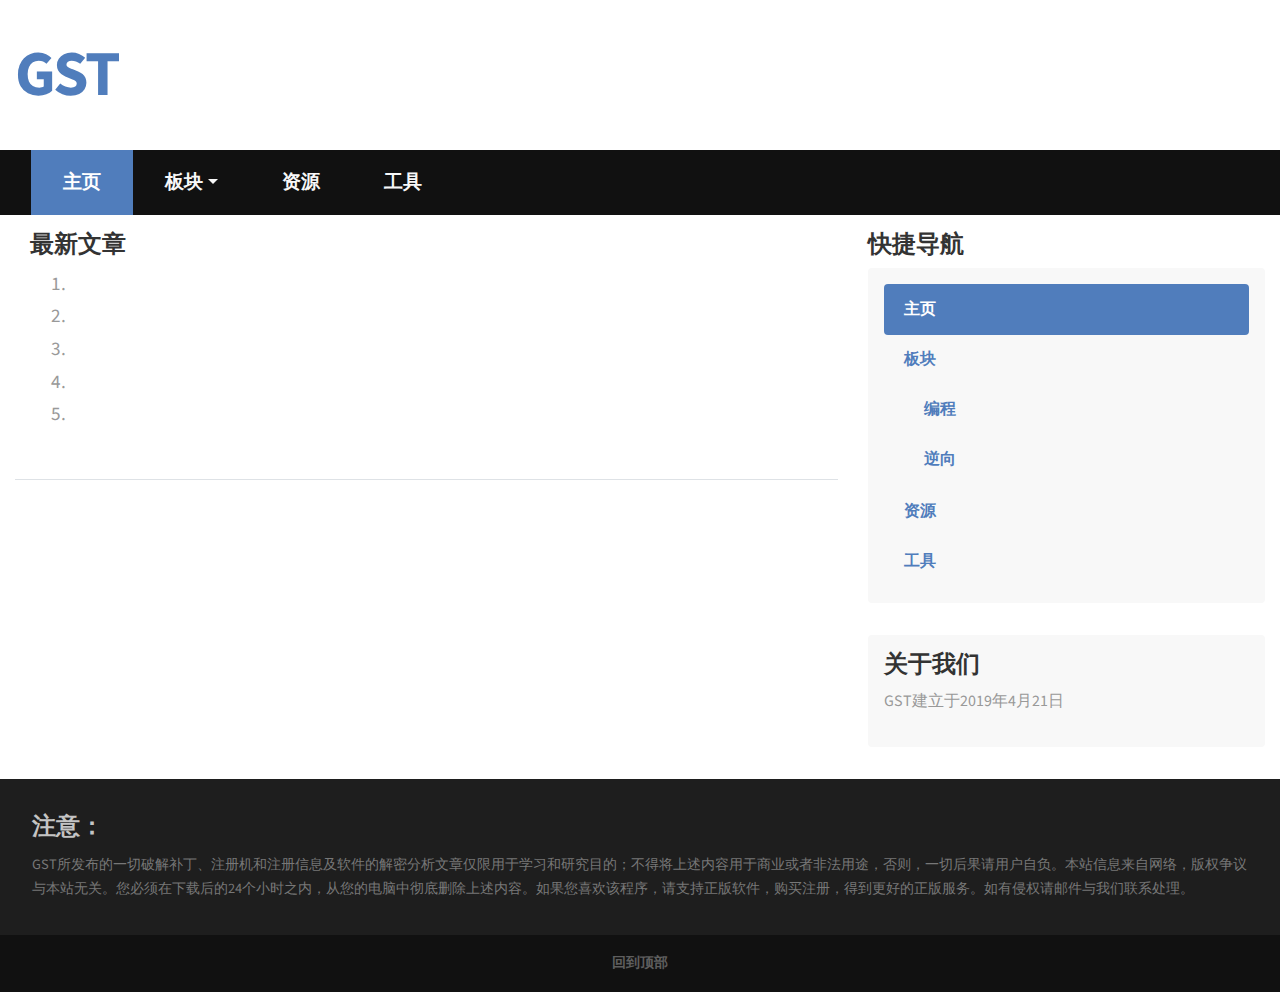
==== down.html @ 12293056 "Update Website 2019-9-10" ====
<!doctype html>
<html lang="en">
	<head>
        <title>GST-资源</title>

        <meta charset="utf-8">
        <meta name="viewport" content="width=device-width, initial-scale=1, shrink-to-fit=no">


        <!-- Main CSS --> 
        <link rel="stylesheet" href="css/style.css">

        <!-- Font Awesome -->
        <link href="https://maxcdn.bootstrapcdn.com/font-awesome/4.7.0/css/font-awesome.min.css" rel="stylesheet">
    </head>
  
    <body>

        <!-- Header -->
        <div class="header-wrap d-none d-md-block">
            <div class="container">
                <div class="row">
                    
                    <!-- Left header box -->
                    <header class="col-6 text-left">
                        <h1>GST</h1>
                    </header>
                    
                    <!-- Right header box -->
                </div>
            </div>
        </div>

        
        <!-- Main navigation -->
        <nav class="navbar navbar-expand-md navbar-dark bg-primary">
            <div class="container">
                
                <!-- Company name shown on mobile -->
                <a class="navbar-brand d-md-none d-lg-none d-xl-none" href="#">GST</a>

                <!-- Mobile menu toggle -->
                <button class="navbar-toggler" type="button" data-toggle="collapse" data-target="#mainNavbar" aria-controls="mainNavbar" aria-expanded="false" aria-label="Toggle navigation">
                    <span class="navbar-toggler-icon"></span>
                </button>

                <!-- Main navigation items -->
                <div class="collapse navbar-collapse" id="mainNavbar">
                    <ul class="navbar-nav mr-auto">
                        <li class="nav-item active">
                                <a class="nav-link" href="index.html">主页 <span class="sr-only">(current)</span></a>
                        </li>

                        <li class="nav-item dropdown">
                                    <a class="nav-link dropdown-toggle" data-toggle="dropdown" href="#" role="button" aria-haspopup="true" aria-expanded="false">板块</a>
                                    <div class="dropdown-menu navbar-dark bg-primary">
                                          <a class="dropdown-item" href="p-programme.html">编程语言</a>
                                          <a class="dropdown-item" href="p-creak.html">逆向分析</a>
                                    </div>
                        </li>


                        <li class="nav-item">
                                <a class="nav-link" href="down.html">资源</a>
                        </li>

                        <li class="nav-item">
                                <a class="nav-link" href="tool.html">工具</a>
                        </li>

                        <!-- <li class="nav-item"> -->
                                <!-- <a class="nav-link" href="#">Contact</a> -->
                        <!-- </li> -->
                    </ul>
                </div>
                
            </div>
        </nav>
        <!-- Main content area -->
        <main class="container">
            <div class="row">
                
                <!-- Main content -->
                <div class="col-sm-8">


                    <article>
							<div class="col-sm">
							<h4>最新文章</h4>
                            <ol>
                                <li><a href="#"> </a></li>
                                <li><a href="#"> </a></li>
                                <li><a href="#"> </a></li>
                                <li><a href="#"> </a></li>
                                <li><a href="#"> </a></li>
                            </ol>
                        </div>
                    </article>



                </div>

                
                <!-- Sidebar -->
                <aside class="col-sm-4">
                    <div class="sidebar-box">
                        <h4>快捷导航</h4>
                        <div class="list-group list-group-root">
                            <a class="list-group-item active" href="index.html">主页</a>
                            <a class="list-group-item" href="plant.html">板块</a>
                            <div class="list-group">
                                <a class="list-group-item" href="p-programme.html">编程</a>
                                <a class="list-group-item" href="p-creak.html">逆向</a>
                            </div>
                            <a class="list-group-item" href="down.html">资源</a>
                            <a class="list-group-item" href="tool.html">工具</a>
                        </div>
                    </div>

                    <div class="sidebar-box sidebar-box-bg">
                        <h4>关于我们</h4>
                        <p>GST建立于<time datetime="2019-4-21">2019年4月21日</time> </p>    
                    </div>

                    

                    <div class="sidebar-box">

                    </div>
                </aside> 
                
                
            </div> 
        </main>


        <!-- Footer -->
        <footer class="footer">
            <div class="footer-lists">
                <div class="container">
                    <div class="row">
						<ul>
						    <li><h4>注意：</h4></li>
                            <li>GST所发布的一切破解补丁、注册机和注册信息及软件的解密分析文章仅限用于学习和研究目的；不得将上述内容用于商业或者非法用途，否则，一切后果请用户自负。本站信息来自网络，版权争议与本站无关。您必须在下载后的24个小时之内，从您的电脑中彻底删除上述内容。如果您喜欢该程序，请支持正版软件，购买注册，得到更好的正版服务。如有侵权请邮件与我们联系处理。</li>
                        </ul>
				</div>
                    </div>
                </div>
            </div>
            
            
            <div class="footer-bottom">
                    <!-- <p class="text-center">Free Bootstrap Template by <a href="#">ZyPop</a> -->
<!-- </p> -->
                    <p class="text-center"><a href="#">回到顶部</a></p>
            </div>
            
        </footer>



        <!-- Bootcamp JavaScript -->
        <!-- jQuery first, then Popper.js, then Bootstrap JS -->
        <script src="https://code.jquery.com/jquery-3.2.1.slim.min.js" integrity="sha384-KJ3o2DKtIkvYIK3UENzmM7KCkRr/rE9/Qpg6aAZGJwFDMVNA/GpGFF93hXpG5KkN" crossorigin="anonymous"></script>
        <script src="https://cdnjs.cloudflare.com/ajax/libs/popper.js/1.12.3/umd/popper.min.js" integrity="sha384-vFJXuSJphROIrBnz7yo7oB41mKfc8JzQZiCq4NCceLEaO4IHwicKwpJf9c9IpFgh" crossorigin="anonymous"></script>
        <script src="https://maxcdn.bootstrapcdn.com/bootstrap/4.0.0-beta.2/js/bootstrap.min.js" integrity="sha384-alpBpkh1PFOepccYVYDB4do5UnbKysX5WZXm3XxPqe5iKTfUKjNkCk9SaVuEZflJ" crossorigin="anonymous"></script>

    </body>
</html>
---- css/style.css ----
@import url(https://fonts.googleapis.com/css?family=Source+Sans+Pro:300,400,700);
/*!
 * Bootstrap v4.0.0-beta.2 (https://getbootstrap.com)
 * Copyright 2011-2017 The Bootstrap Authors
 * Copyright 2011-2017 Twitter, Inc.
 * Licensed under MIT (https://github.com/twbs/bootstrap/blob/master/LICENSE)
 */
:root {
  --blue: #007bff;
  --indigo: #6610f2;
  --purple: #6f42c1;
  --pink: #e83e8c;
  --red: #dc3545;
  --orange: #fd7e14;
  --yellow: #ffc107;
  --green: #28a745;
  --teal: #20c997;
  --cyan: #17a2b8;
  --white: #fff;
  --gray: #868e96;
  --gray-dark: #343a40;
  --primary: #111;
  --secondary: #507dbc;
  --success: #28a745;
  --info: #17a2b8;
  --warning: #ffc107;
  --danger: #dc3545;
  --light: #f8f9fa;
  --dark: #343a40;
  --breakpoint-xs: 0;
  --breakpoint-sm: 576px;
  --breakpoint-md: 768px;
  --breakpoint-lg: 992px;
  --breakpoint-xl: 1200px;
  --font-family-sans-serif: -apple-system, BlinkMacSystemFont, "Segoe UI", Roboto, "Helvetica Neue", Arial, sans-serif, "Apple Color Emoji", "Segoe UI Emoji", "Segoe UI Symbol";
  --font-family-monospace: "SFMono-Regular", Menlo, Monaco, Consolas, "Liberation Mono", "Courier New", monospace; }

@media print {
  *,
  *::before,
  *::after {
    text-shadow: none !important;
    box-shadow: none !important; }

  a,
  a:visited {
    text-decoration: underline; }

  abbr[title]::after {
    content: " (" attr(title) ")"; }

  pre {
    white-space: pre-wrap !important; }

  pre,
  blockquote {
    border: 1px solid #999;
    page-break-inside: avoid; }

  thead {
    display: table-header-group; }

  tr,
  img {
    page-break-inside: avoid; }

  p,
  h2,
  h3 {
    orphans: 3;
    widows: 3; }

  h2,
  h3 {
    page-break-after: avoid; }

  .navbar {
    display: none; }

  .badge {
    border: 1px solid #000; }

  .table {
    border-collapse: collapse !important; }
    .table td,
    .table th {
      background-color: #fff !important; }

  .table-bordered th,
  .table-bordered td {
    border: 1px solid #ddd !important; } }
*,
*::before,
*::after {
  box-sizing: border-box; }

html {
  font-family: sans-serif;
  line-height: 1.15;
  -webkit-text-size-adjust: 100%;
  -ms-text-size-adjust: 100%;
  -ms-overflow-style: scrollbar;
  -webkit-tap-highlight-color: rgba(0, 0, 0, 0); }

@-ms-viewport {
  width: device-width; }
article, aside, dialog, figcaption, figure, footer, header, hgroup, main, nav, section {
  display: block; }

body {
  margin: 0;
  font-family: "Source Sans Pro", Arial, "sans-serif";
  font-size: 1rem;
  font-weight: 400;
  line-height: 1.7;
  color: #999;
  text-align: left;
  background-color: #fff; }

[tabindex="-1"]:focus {
  outline: none !important; }

hr {
  box-sizing: content-box;
  height: 0;
  overflow: visible; }

h1, h2, h3, h4, h5, h6 {
  margin-top: 0;
  margin-bottom: 0.5rem; }
.tlinks{text-indent:-9999px;height:0;line-height:0;font-size:0;overflow:hidden;}
p {
  margin-top: 0;
  margin-bottom: 1rem; }

abbr[title],
abbr[data-original-title] {
  text-decoration: underline;
  text-decoration: underline dotted;
  cursor: help;
  border-bottom: 0; }

address {
  margin-bottom: 1rem;
  font-style: normal;
  line-height: inherit; }

ol,
ul,
dl {
  margin-top: 0;
  margin-bottom: 1rem; }

ol ol,
ul ul,
ol ul,
ul ol {
  margin-bottom: 0; }

dt {
  font-weight: 700; }

dd {
  margin-bottom: .5rem;
  margin-left: 0; }

blockquote {
  margin: 0 0 1rem; }

dfn {
  font-style: italic; }

b,
strong {
  font-weight: bolder; }

small {
  font-size: 80%; }

sub,
sup {
  position: relative;
  font-size: 75%;
  line-height: 0;
  vertical-align: baseline; }

sub {
  bottom: -.25em; }

sup {
  top: -.5em; }

a {
  color: #111;
  text-decoration: none;
  background-color: transparent;
  -webkit-text-decoration-skip: objects; }
  a:hover {
    color: black;
    text-decoration: underline; }

a:not([href]):not([tabindex]) {
  color: inherit;
  text-decoration: none; }
  a:not([href]):not([tabindex]):focus, a:not([href]):not([tabindex]):hover {
    color: inherit;
    text-decoration: none; }
  a:not([href]):not([tabindex]):focus {
    outline: 0; }

pre,
code,
kbd,
samp {
  font-family: monospace, monospace;
  font-size: 1em; }

pre {
  margin-top: 0;
  margin-bottom: 1rem;
  overflow: auto;
  -ms-overflow-style: scrollbar; }

figure {
  margin: 0 0 1rem; }

img {
  vertical-align: middle;
  border-style: none; }

svg:not(:root) {
  overflow: hidden; }

a,
area,
button,
[role="button"],
input:not([type="range"]),
label,
select,
summary,
textarea {
  touch-action: manipulation; }

table {
  border-collapse: collapse; }

caption {
  padding-top: 0.75rem;
  padding-bottom: 0.75rem;
  color: #868e96;
  text-align: left;
  caption-side: bottom; }

th {
  text-align: inherit; }

label {
  display: inline-block;
  margin-bottom: .5rem; }

button {
  border-radius: 0; }

button:focus {
  outline: 1px dotted;
  outline: 5px auto -webkit-focus-ring-color; }

input,
button,
select,
optgroup,
textarea {
  margin: 0;
  font-family: inherit;
  font-size: inherit;
  line-height: inherit; }

button,
input {
  overflow: visible; }

button,
select {
  text-transform: none; }

button,
html [type="button"],
[type="reset"],
[type="submit"] {
  -webkit-appearance: button; }

button::-moz-focus-inner,
[type="button"]::-moz-focus-inner,
[type="reset"]::-moz-focus-inner,
[type="submit"]::-moz-focus-inner {
  padding: 0;
  border-style: none; }

input[type="radio"],
input[type="checkbox"] {
  box-sizing: border-box;
  padding: 0; }

input[type="date"],
input[type="time"],
input[type="datetime-local"],
input[type="month"] {
  -webkit-appearance: listbox; }

textarea {
  overflow: auto;
  resize: vertical; }

fieldset {
  min-width: 0;
  padding: 0;
  margin: 0;
  border: 0; }

legend {
  display: block;
  width: 100%;
  max-width: 100%;
  padding: 0;
  margin-bottom: .5rem;
  font-size: 1.5rem;
  line-height: inherit;
  color: inherit;
  white-space: normal; }

progress {
  vertical-align: baseline; }

[type="number"]::-webkit-inner-spin-button,
[type="number"]::-webkit-outer-spin-button {
  height: auto; }

[type="search"] {
  outline-offset: -2px;
  -webkit-appearance: none; }

[type="search"]::-webkit-search-cancel-button,
[type="search"]::-webkit-search-decoration {
  -webkit-appearance: none; }

::-webkit-file-upload-button {
  font: inherit;
  -webkit-appearance: button; }

output {
  display: inline-block; }

summary {
  display: list-item; }

template {
  display: none; }

[hidden] {
  display: none !important; }

h1, h2, h3, h4, h5, h6,
.h1, .h2, .h3, .h4, .h5, .h6 {
  margin-bottom: 0.5rem;
  font-family: inherit;
  font-weight: 500;
  line-height: 1.2;
  color: inherit; }

h1, .h1 {
  font-size: 2.5rem; }

h2, .h2 {
  font-size: 2rem; }

h3, .h3 {
  font-size: 1.75rem; }

h4, .h4 {
  font-size: 1.5rem; }

h5, .h5 {
  font-size: 1.25rem; }

h6, .h6 {
  font-size: 1rem; }

.lead {
  font-size: 1.25rem;
  font-weight: 300; }

.display-1 {
  font-size: 6rem;
  font-weight: 300;
  line-height: 1.2; }

.display-2 {
  font-size: 5.5rem;
  font-weight: 300;
  line-height: 1.2; }

.display-3 {
  font-size: 4.5rem;
  font-weight: 300;
  line-height: 1.2; }

.display-4 {
  font-size: 3.5rem;
  font-weight: 300;
  line-height: 1.2; }

hr {
  margin-top: 1rem;
  margin-bottom: 1rem;
  border: 0;
  border-top: 1px solid rgba(0, 0, 0, 0.1); }

small,
.small {
  font-size: 80%;
  font-weight: 400; }

mark,
.mark {
  padding: 0.2em;
  background-color: #fcf8e3; }

.list-unstyled {
  padding-left: 0;
  list-style: none; }

.list-inline {
  padding-left: 0;
  list-style: none; }

.list-inline-item {
  display: inline-block; }
  .list-inline-item:not(:last-child) {
    margin-right: 5px; }

.initialism {
  font-size: 90%;
  text-transform: uppercase; }

.blockquote {
  margin-bottom: 1rem;
  font-size: 1.25rem; }

.blockquote-footer {
  display: block;
  font-size: 80%;
  color: #868e96; }
  .blockquote-footer::before {
    content: "\2014 \00A0"; }

.img-fluid {
  max-width: 100%;
  height: auto; }

.img-thumbnail {
  padding: 0.25rem;
  background-color: #fff;
  border: 1px solid #ddd;
  border-radius: 0.25rem;
  transition: all 0.2s ease-in-out;
  max-width: 100%;
  height: auto; }

.figure {
  display: inline-block; }

.figure-img {
  margin-bottom: 0.5rem;
  line-height: 1; }

.figure-caption {
  font-size: 90%;
  color: #868e96; }

code,
kbd,
pre,
samp {
  font-family: "SFMono-Regular", Menlo, Monaco, Consolas, "Liberation Mono", "Courier New", monospace; }

code {
  padding: 0.2rem 0.4rem;
  font-size: 90%;
  color: #bd4147;
  background-color: #f8f9fa;
  border-radius: 0.25rem; }
  a > code {
    padding: 0;
    color: inherit;
    background-color: inherit; }

kbd {
  padding: 0.2rem 0.4rem;
  font-size: 90%;
  color: #fff;
  background-color: #212529;
  border-radius: 0.2rem; }
  kbd kbd {
    padding: 0;
    font-size: 100%;
    font-weight: 700; }

pre {
  display: block;
  margin-top: 0;
  margin-bottom: 1rem;
  font-size: 90%;
  color: #212529; }
  pre code {
    padding: 0;
    font-size: inherit;
    color: inherit;
    background-color: transparent;
    border-radius: 0; }

.pre-scrollable {
  max-height: 340px;
  overflow-y: scroll; }

.container {
  width: 100%;
  padding-right: 15px;
  padding-left: 15px;
  margin-right: auto;
  margin-left: auto; }
  @media (min-width: 576px) {
    .container {
      max-width: 540px; } }
  @media (min-width: 768px) {
    .container {
      max-width: 720px; } }
  @media (min-width: 992px) {
    .container {
      max-width: 960px; } }
  @media (min-width: 1200px) {
    .container {
      max-width: 1280px; } }

.container-fluid {
  width: 100%;
  padding-right: 15px;
  padding-left: 15px;
  margin-right: auto;
  margin-left: auto; }

.row {
  display: flex;
  flex-wrap: wrap;
  margin-right: -15px;
  margin-left: -15px; }

.no-gutters {
  margin-right: 0;
  margin-left: 0; }
  .no-gutters > .col,
  .no-gutters > [class*="col-"] {
    padding-right: 0;
    padding-left: 0; }

.col-1, .col-2, .col-3, .col-4, .col-5, .col-6, .col-7, .col-8, .col-9, .col-10, .col-11, .col-12, .col,
.col-auto, .col-sm-1, .col-sm-2, .col-sm-3, .col-sm-4, .col-sm-5, .col-sm-6, .col-sm-7, .col-sm-8, .col-sm-9, .col-sm-10, .col-sm-11, .col-sm-12, .col-sm,
.col-sm-auto, .col-md-1, .col-md-2, .col-md-3, .col-md-4, .col-md-5, .col-md-6, .col-md-7, .col-md-8, .col-md-9, .col-md-10, .col-md-11, .col-md-12, .col-md,
.col-md-auto, .col-lg-1, .col-lg-2, .col-lg-3, .col-lg-4, .col-lg-5, .col-lg-6, .col-lg-7, .col-lg-8, .col-lg-9, .col-lg-10, .col-lg-11, .col-lg-12, .col-lg,
.col-lg-auto, .col-xl-1, .col-xl-2, .col-xl-3, .col-xl-4, .col-xl-5, .col-xl-6, .col-xl-7, .col-xl-8, .col-xl-9, .col-xl-10, .col-xl-11, .col-xl-12, .col-xl,
.col-xl-auto {
  position: relative;
  width: 100%;
  min-height: 1px;
  padding-right: 15px;
  padding-left: 15px; }

.col {
  flex-basis: 0;
  flex-grow: 1;
  max-width: 100%; }

.col-auto {
  flex: 0 0 auto;
  width: auto;
  max-width: none; }

.col-1 {
  flex: 0 0 8.3333333333%;
  max-width: 8.3333333333%; }

.col-2 {
  flex: 0 0 16.6666666667%;
  max-width: 16.6666666667%; }

.col-3 {
  flex: 0 0 25%;
  max-width: 25%; }

.col-4 {
  flex: 0 0 33.3333333333%;
  max-width: 33.3333333333%; }

.col-5 {
  flex: 0 0 41.6666666667%;
  max-width: 41.6666666667%; }

.col-6 {
  flex: 0 0 50%;
  max-width: 50%; }

.col-7 {
  flex: 0 0 58.3333333333%;
  max-width: 58.3333333333%; }

.col-8 {
  flex: 0 0 66.6666666667%;
  max-width: 66.6666666667%; }

.col-9 {
  flex: 0 0 75%;
  max-width: 75%; }

.col-10 {
  flex: 0 0 83.3333333333%;
  max-width: 83.3333333333%; }

.col-11 {
  flex: 0 0 91.6666666667%;
  max-width: 91.6666666667%; }

.col-12 {
  flex: 0 0 100%;
  max-width: 100%; }

.order-first {
  order: -1; }

.order-1 {
  order: 1; }

.order-2 {
  order: 2; }

.order-3 {
  order: 3; }

.order-4 {
  order: 4; }

.order-5 {
  order: 5; }

.order-6 {
  order: 6; }

.order-7 {
  order: 7; }

.order-8 {
  order: 8; }

.order-9 {
  order: 9; }

.order-10 {
  order: 10; }

.order-11 {
  order: 11; }

.order-12 {
  order: 12; }

.offset-1 {
  margin-left: 8.3333333333%; }

.offset-2 {
  margin-left: 16.6666666667%; }

.offset-3 {
  margin-left: 25%; }

.offset-4 {
  margin-left: 33.3333333333%; }

.offset-5 {
  margin-left: 41.6666666667%; }

.offset-6 {
  margin-left: 50%; }

.offset-7 {
  margin-left: 58.3333333333%; }

.offset-8 {
  margin-left: 66.6666666667%; }

.offset-9 {
  margin-left: 75%; }

.offset-10 {
  margin-left: 83.3333333333%; }

.offset-11 {
  margin-left: 91.6666666667%; }

@media (min-width: 576px) {
  .col-sm {
    flex-basis: 0;
    flex-grow: 1;
    max-width: 100%; }

  .col-sm-auto {
    flex: 0 0 auto;
    width: auto;
    max-width: none; }

  .col-sm-1 {
    flex: 0 0 8.3333333333%;
    max-width: 8.3333333333%; }

  .col-sm-2 {
    flex: 0 0 16.6666666667%;
    max-width: 16.6666666667%; }

  .col-sm-3 {
    flex: 0 0 25%;
    max-width: 25%; }

  .col-sm-4 {
    flex: 0 0 33.3333333333%;
    max-width: 33.3333333333%; }

  .col-sm-5 {
    flex: 0 0 41.6666666667%;
    max-width: 41.6666666667%; }

  .col-sm-6 {
    flex: 0 0 50%;
    max-width: 50%; }

  .col-sm-7 {
    flex: 0 0 58.3333333333%;
    max-width: 58.3333333333%; }

  .col-sm-8 {
    flex: 0 0 66.6666666667%;
    max-width: 66.6666666667%; }

  .col-sm-9 {
    flex: 0 0 75%;
    max-width: 75%; }

  .col-sm-10 {
    flex: 0 0 83.3333333333%;
    max-width: 83.3333333333%; }

  .col-sm-11 {
    flex: 0 0 91.6666666667%;
    max-width: 91.6666666667%; }

  .col-sm-12 {
    flex: 0 0 100%;
    max-width: 100%; }

  .order-sm-first {
    order: -1; }

  .order-sm-1 {
    order: 1; }

  .order-sm-2 {
    order: 2; }

  .order-sm-3 {
    order: 3; }

  .order-sm-4 {
    order: 4; }

  .order-sm-5 {
    order: 5; }

  .order-sm-6 {
    order: 6; }

  .order-sm-7 {
    order: 7; }

  .order-sm-8 {
    order: 8; }

  .order-sm-9 {
    order: 9; }

  .order-sm-10 {
    order: 10; }

  .order-sm-11 {
    order: 11; }

  .order-sm-12 {
    order: 12; }

  .offset-sm-0 {
    margin-left: 0; }

  .offset-sm-1 {
    margin-left: 8.3333333333%; }

  .offset-sm-2 {
    margin-left: 16.6666666667%; }

  .offset-sm-3 {
    margin-left: 25%; }

  .offset-sm-4 {
    margin-left: 33.3333333333%; }

  .offset-sm-5 {
    margin-left: 41.6666666667%; }

  .offset-sm-6 {
    margin-left: 50%; }

  .offset-sm-7 {
    margin-left: 58.3333333333%; }

  .offset-sm-8 {
    margin-left: 66.6666666667%; }

  .offset-sm-9 {
    margin-left: 75%; }

  .offset-sm-10 {
    margin-left: 83.3333333333%; }

  .offset-sm-11 {
    margin-left: 91.6666666667%; } }
@media (min-width: 768px) {
  .col-md {
    flex-basis: 0;
    flex-grow: 1;
    max-width: 100%; }

  .col-md-auto {
    flex: 0 0 auto;
    width: auto;
    max-width: none; }

  .col-md-1 {
    flex: 0 0 8.3333333333%;
    max-width: 8.3333333333%; }

  .col-md-2 {
    flex: 0 0 16.6666666667%;
    max-width: 16.6666666667%; }

  .col-md-3 {
    flex: 0 0 25%;
    max-width: 25%; }

  .col-md-4 {
    flex: 0 0 33.3333333333%;
    max-width: 33.3333333333%; }

  .col-md-5 {
    flex: 0 0 41.6666666667%;
    max-width: 41.6666666667%; }

  .col-md-6 {
    flex: 0 0 50%;
    max-width: 50%; }

  .col-md-7 {
    flex: 0 0 58.3333333333%;
    max-width: 58.3333333333%; }

  .col-md-8 {
    flex: 0 0 66.6666666667%;
    max-width: 66.6666666667%; }

  .col-md-9 {
    flex: 0 0 75%;
    max-width: 75%; }

  .col-md-10 {
    flex: 0 0 83.3333333333%;
    max-width: 83.3333333333%; }

  .col-md-11 {
    flex: 0 0 91.6666666667%;
    max-width: 91.6666666667%; }

  .col-md-12 {
    flex: 0 0 100%;
    max-width: 100%; }

  .order-md-first {
    order: -1; }

  .order-md-1 {
    order: 1; }

  .order-md-2 {
    order: 2; }

  .order-md-3 {
    order: 3; }

  .order-md-4 {
    order: 4; }

  .order-md-5 {
    order: 5; }

  .order-md-6 {
    order: 6; }

  .order-md-7 {
    order: 7; }

  .order-md-8 {
    order: 8; }

  .order-md-9 {
    order: 9; }

  .order-md-10 {
    order: 10; }

  .order-md-11 {
    order: 11; }

  .order-md-12 {
    order: 12; }

  .offset-md-0 {
    margin-left: 0; }

  .offset-md-1 {
    margin-left: 8.3333333333%; }

  .offset-md-2 {
    margin-left: 16.6666666667%; }

  .offset-md-3 {
    margin-left: 25%; }

  .offset-md-4 {
    margin-left: 33.3333333333%; }

  .offset-md-5 {
    margin-left: 41.6666666667%; }

  .offset-md-6 {
    margin-left: 50%; }

  .offset-md-7 {
    margin-left: 58.3333333333%; }

  .offset-md-8 {
    margin-left: 66.6666666667%; }

  .offset-md-9 {
    margin-left: 75%; }

  .offset-md-10 {
    margin-left: 83.3333333333%; }

  .offset-md-11 {
    margin-left: 91.6666666667%; } }
@media (min-width: 992px) {
  .col-lg {
    flex-basis: 0;
    flex-grow: 1;
    max-width: 100%; }

  .col-lg-auto {
    flex: 0 0 auto;
    width: auto;
    max-width: none; }

  .col-lg-1 {
    flex: 0 0 8.3333333333%;
    max-width: 8.3333333333%; }

  .col-lg-2 {
    flex: 0 0 16.6666666667%;
    max-width: 16.6666666667%; }

  .col-lg-3 {
    flex: 0 0 25%;
    max-width: 25%; }

  .col-lg-4 {
    flex: 0 0 33.3333333333%;
    max-width: 33.3333333333%; }

  .col-lg-5 {
    flex: 0 0 41.6666666667%;
    max-width: 41.6666666667%; }

  .col-lg-6 {
    flex: 0 0 50%;
    max-width: 50%; }

  .col-lg-7 {
    flex: 0 0 58.3333333333%;
    max-width: 58.3333333333%; }

  .col-lg-8 {
    flex: 0 0 66.6666666667%;
    max-width: 66.6666666667%; }

  .col-lg-9 {
    flex: 0 0 75%;
    max-width: 75%; }

  .col-lg-10 {
    flex: 0 0 83.3333333333%;
    max-width: 83.3333333333%; }

  .col-lg-11 {
    flex: 0 0 91.6666666667%;
    max-width: 91.6666666667%; }

  .col-lg-12 {
    flex: 0 0 100%;
    max-width: 100%; }

  .order-lg-first {
    order: -1; }

  .order-lg-1 {
    order: 1; }

  .order-lg-2 {
    order: 2; }

  .order-lg-3 {
    order: 3; }

  .order-lg-4 {
    order: 4; }

  .order-lg-5 {
    order: 5; }

  .order-lg-6 {
    order: 6; }

  .order-lg-7 {
    order: 7; }

  .order-lg-8 {
    order: 8; }

  .order-lg-9 {
    order: 9; }

  .order-lg-10 {
    order: 10; }

  .order-lg-11 {
    order: 11; }

  .order-lg-12 {
    order: 12; }

  .offset-lg-0 {
    margin-left: 0; }

  .offset-lg-1 {
    margin-left: 8.3333333333%; }

  .offset-lg-2 {
    margin-left: 16.6666666667%; }

  .offset-lg-3 {
    margin-left: 25%; }

  .offset-lg-4 {
    margin-left: 33.3333333333%; }

  .offset-lg-5 {
    margin-left: 41.6666666667%; }

  .offset-lg-6 {
    margin-left: 50%; }

  .offset-lg-7 {
    margin-left: 58.3333333333%; }

  .offset-lg-8 {
    margin-left: 66.6666666667%; }

  .offset-lg-9 {
    margin-left: 75%; }

  .offset-lg-10 {
    margin-left: 83.3333333333%; }

  .offset-lg-11 {
    margin-left: 91.6666666667%; } }
@media (min-width: 1200px) {
  .col-xl {
    flex-basis: 0;
    flex-grow: 1;
    max-width: 100%; }

  .col-xl-auto {
    flex: 0 0 auto;
    width: auto;
    max-width: none; }

  .col-xl-1 {
    flex: 0 0 8.3333333333%;
    max-width: 8.3333333333%; }

  .col-xl-2 {
    flex: 0 0 16.6666666667%;
    max-width: 16.6666666667%; }

  .col-xl-3 {
    flex: 0 0 25%;
    max-width: 25%; }

  .col-xl-4 {
    flex: 0 0 33.3333333333%;
    max-width: 33.3333333333%; }

  .col-xl-5 {
    flex: 0 0 41.6666666667%;
    max-width: 41.6666666667%; }

  .col-xl-6 {
    flex: 0 0 50%;
    max-width: 50%; }

  .col-xl-7 {
    flex: 0 0 58.3333333333%;
    max-width: 58.3333333333%; }

  .col-xl-8 {
    flex: 0 0 66.6666666667%;
    max-width: 66.6666666667%; }

  .col-xl-9 {
    flex: 0 0 75%;
    max-width: 75%; }

  .col-xl-10 {
    flex: 0 0 83.3333333333%;
    max-width: 83.3333333333%; }

  .col-xl-11 {
    flex: 0 0 91.6666666667%;
    max-width: 91.6666666667%; }

  .col-xl-12 {
    flex: 0 0 100%;
    max-width: 100%; }

  .order-xl-first {
    order: -1; }

  .order-xl-1 {
    order: 1; }

  .order-xl-2 {
    order: 2; }

  .order-xl-3 {
    order: 3; }

  .order-xl-4 {
    order: 4; }

  .order-xl-5 {
    order: 5; }

  .order-xl-6 {
    order: 6; }

  .order-xl-7 {
    order: 7; }

  .order-xl-8 {
    order: 8; }

  .order-xl-9 {
    order: 9; }

  .order-xl-10 {
    order: 10; }

  .order-xl-11 {
    order: 11; }

  .order-xl-12 {
    order: 12; }

  .offset-xl-0 {
    margin-left: 0; }

  .offset-xl-1 {
    margin-left: 8.3333333333%; }

  .offset-xl-2 {
    margin-left: 16.6666666667%; }

  .offset-xl-3 {
    margin-left: 25%; }

  .offset-xl-4 {
    margin-left: 33.3333333333%; }

  .offset-xl-5 {
    margin-left: 41.6666666667%; }

  .offset-xl-6 {
    margin-left: 50%; }

  .offset-xl-7 {
    margin-left: 58.3333333333%; }

  .offset-xl-8 {
    margin-left: 66.6666666667%; }

  .offset-xl-9 {
    margin-left: 75%; }

  .offset-xl-10 {
    margin-left: 83.3333333333%; }

  .offset-xl-11 {
    margin-left: 91.6666666667%; } }
.table {
  width: 100%;
  max-width: 100%;
  margin-bottom: 1rem;
  background-color: transparent; }
  .table th,
  .table td {
    padding: 0.75rem;
    vertical-align: top;
    border-top: 1px solid #e9ecef; }
  .table thead th {
    vertical-align: bottom;
    border-bottom: 2px solid #e9ecef; }
  .table tbody + tbody {
    border-top: 2px solid #e9ecef; }
  .table .table {
    background-color: #fff; }

.table-sm th,
.table-sm td {
  padding: 0.3rem; }

.table-bordered {
  border: 1px solid #e9ecef; }
  .table-bordered th,
  .table-bordered td {
    border: 1px solid #e9ecef; }
  .table-bordered thead th,
  .table-bordered thead td {
    border-bottom-width: 2px; }

.table-striped tbody tr:nth-of-type(odd) {
  background-color: rgba(0, 0, 0, 0.05); }

.table-hover tbody tr:hover {
  background-color: rgba(0, 0, 0, 0.075); }

.table-primary,
.table-primary > th,
.table-primary > td {
  background-color: #bcbcbc; }

.table-hover .table-primary:hover {
  background-color: #afafaf; }
  .table-hover .table-primary:hover > td,
  .table-hover .table-primary:hover > th {
    background-color: #afafaf; }

.table-secondary,
.table-secondary > th,
.table-secondary > td {
  background-color: #cedbec; }

.table-hover .table-secondary:hover {
  background-color: #bccee5; }
  .table-hover .table-secondary:hover > td,
  .table-hover .table-secondary:hover > th {
    background-color: #bccee5; }

.table-success,
.table-success > th,
.table-success > td {
  background-color: #c3e6cb; }

.table-hover .table-success:hover {
  background-color: #b1dfbb; }
  .table-hover .table-success:hover > td,
  .table-hover .table-success:hover > th {
    background-color: #b1dfbb; }

.table-info,
.table-info > th,
.table-info > td {
  background-color: #bee5eb; }

.table-hover .table-info:hover {
  background-color: #abdde5; }
  .table-hover .table-info:hover > td,
  .table-hover .table-info:hover > th {
    background-color: #abdde5; }

.table-warning,
.table-warning > th,
.table-warning > td {
  background-color: #ffeeba; }

.table-hover .table-warning:hover {
  background-color: #ffe8a1; }
  .table-hover .table-warning:hover > td,
  .table-hover .table-warning:hover > th {
    background-color: #ffe8a1; }

.table-danger,
.table-danger > th,
.table-danger > td {
  background-color: #f5c6cb; }

.table-hover .table-danger:hover {
  background-color: #f1b0b7; }
  .table-hover .table-danger:hover > td,
  .table-hover .table-danger:hover > th {
    background-color: #f1b0b7; }

.table-light,
.table-light > th,
.table-light > td {
  background-color: #fdfdfe; }

.table-hover .table-light:hover {
  background-color: #ececf6; }
  .table-hover .table-light:hover > td,
  .table-hover .table-light:hover > th {
    background-color: #ececf6; }

.table-dark,
.table-dark > th,
.table-dark > td {
  background-color: #c6c8ca; }

.table-hover .table-dark:hover {
  background-color: #b9bbbe; }
  .table-hover .table-dark:hover > td,
  .table-hover .table-dark:hover > th {
    background-color: #b9bbbe; }

.table-active,
.table-active > th,
.table-active > td {
  background-color: rgba(0, 0, 0, 0.075); }

.table-hover .table-active:hover {
  background-color: rgba(0, 0, 0, 0.075); }
  .table-hover .table-active:hover > td,
  .table-hover .table-active:hover > th {
    background-color: rgba(0, 0, 0, 0.075); }

.table .thead-dark th {
  color: #fff;
  background-color: #212529;
  border-color: #32383e; }
.table .thead-light th {
  color: #495057;
  background-color: #e9ecef;
  border-color: #e9ecef; }

.table-dark {
  color: #fff;
  background-color: #212529; }
  .table-dark th,
  .table-dark td,
  .table-dark thead th {
    border-color: #32383e; }
  .table-dark.table-bordered {
    border: 0; }
  .table-dark.table-striped tbody tr:nth-of-type(odd) {
    background-color: rgba(255, 255, 255, 0.05); }
  .table-dark.table-hover tbody tr:hover {
    background-color: rgba(255, 255, 255, 0.075); }

@media (max-width: 575px) {
  .table-responsive-sm {
    display: block;
    width: 100%;
    overflow-x: auto;
    -webkit-overflow-scrolling: touch;
    -ms-overflow-style: -ms-autohiding-scrollbar; }
    .table-responsive-sm.table-bordered {
      border: 0; } }
@media (max-width: 767px) {
  .table-responsive-md {
    display: block;
    width: 100%;
    overflow-x: auto;
    -webkit-overflow-scrolling: touch;
    -ms-overflow-style: -ms-autohiding-scrollbar; }
    .table-responsive-md.table-bordered {
      border: 0; } }
@media (max-width: 991px) {
  .table-responsive-lg {
    display: block;
    width: 100%;
    overflow-x: auto;
    -webkit-overflow-scrolling: touch;
    -ms-overflow-style: -ms-autohiding-scrollbar; }
    .table-responsive-lg.table-bordered {
      border: 0; } }
@media (max-width: 1199px) {
  .table-responsive-xl {
    display: block;
    width: 100%;
    overflow-x: auto;
    -webkit-overflow-scrolling: touch;
    -ms-overflow-style: -ms-autohiding-scrollbar; }
    .table-responsive-xl.table-bordered {
      border: 0; } }
.table-responsive {
  display: block;
  width: 100%;
  overflow-x: auto;
  -webkit-overflow-scrolling: touch;
  -ms-overflow-style: -ms-autohiding-scrollbar; }
  .table-responsive.table-bordered {
    border: 0; }

.form-control {
  display: block;
  width: 100%;
  padding: 0.375rem 0.75rem;
  font-size: 1rem;
  line-height: 1.7;
  color: #495057;
  background-color: #fff;
  background-image: none;
  background-clip: padding-box;
  border: 1px solid #ced4da;
  border-radius: 0.25rem;
  transition: border-color ease-in-out 0.15s, box-shadow ease-in-out 0.15s; }
  .form-control::-ms-expand {
    background-color: transparent;
    border: 0; }
  .form-control:focus {
    color: #495057;
    background-color: #fff;
    border-color: #515151;
    outline: none;
    box-shadow: 0 0 0 0.2rem rgba(17, 17, 17, 0.25); }
  .form-control::placeholder {
    color: #868e96;
    opacity: 1; }
  .form-control:disabled, .form-control[readonly] {
    background-color: #e9ecef;
    opacity: 1; }

select.form-control:not([size]):not([multiple]) {
  height: calc(2.45rem + 2px); }
select.form-control:focus::-ms-value {
  color: #495057;
  background-color: #fff; }

.form-control-file,
.form-control-range {
  display: block; }

.col-form-label {
  padding-top: calc(0.375rem + 1px);
  padding-bottom: calc(0.375rem + 1px);
  margin-bottom: 0;
  line-height: 1.7; }

.col-form-label-lg {
  padding-top: calc(0.5rem + 1px);
  padding-bottom: calc(0.5rem + 1px);
  font-size: 1.25rem;
  line-height: 1.5; }

.col-form-label-sm {
  padding-top: calc(0.25rem + 1px);
  padding-bottom: calc(0.25rem + 1px);
  font-size: 0.875rem;
  line-height: 1.5; }

.col-form-legend {
  padding-top: 0.375rem;
  padding-bottom: 0.375rem;
  margin-bottom: 0;
  font-size: 1rem; }

.form-control-plaintext {
  padding-top: 0.375rem;
  padding-bottom: 0.375rem;
  margin-bottom: 0;
  line-height: 1.7;
  background-color: transparent;
  border: solid transparent;
  border-width: 1px 0; }
  .form-control-plaintext.form-control-sm, .input-group-sm > .form-control-plaintext.form-control,
  .input-group-sm > .form-control-plaintext.input-group-addon,
  .input-group-sm > .input-group-btn > .form-control-plaintext.btn, .form-control-plaintext.form-control-lg, .input-group-lg > .form-control-plaintext.form-control,
  .input-group-lg > .form-control-plaintext.input-group-addon,
  .input-group-lg > .input-group-btn > .form-control-plaintext.btn {
    padding-right: 0;
    padding-left: 0; }

.form-control-sm, .input-group-sm > .form-control,
.input-group-sm > .input-group-addon,
.input-group-sm > .input-group-btn > .btn {
  padding: 0.25rem 0.5rem;
  font-size: 0.875rem;
  line-height: 1.5;
  border-radius: 0.2rem; }

select.form-control-sm:not([size]):not([multiple]), .input-group-sm > select.form-control:not([size]):not([multiple]),
.input-group-sm > select.input-group-addon:not([size]):not([multiple]),
.input-group-sm > .input-group-btn > select.btn:not([size]):not([multiple]) {
  height: calc(1.8125rem + 2px); }

.form-control-lg, .input-group-lg > .form-control,
.input-group-lg > .input-group-addon,
.input-group-lg > .input-group-btn > .btn {
  padding: 0.5rem 1rem;
  font-size: 1.25rem;
  line-height: 1.5;
  border-radius: 0.3rem; }

select.form-control-lg:not([size]):not([multiple]), .input-group-lg > select.form-control:not([size]):not([multiple]),
.input-group-lg > select.input-group-addon:not([size]):not([multiple]),
.input-group-lg > .input-group-btn > select.btn:not([size]):not([multiple]) {
  height: calc(2.875rem + 2px); }

.form-group {
  margin-bottom: 1rem; }

.form-text {
  display: block;
  margin-top: 0.25rem; }

.form-row {
  display: flex;
  flex-wrap: wrap;
  margin-right: -5px;
  margin-left: -5px; }
  .form-row > .col,
  .form-row > [class*="col-"] {
    padding-right: 5px;
    padding-left: 5px; }

.form-check {
  position: relative;
  display: block;
  margin-bottom: 0.5rem; }
  .form-check.disabled .form-check-label {
    color: #868e96; }

.form-check-label {
  padding-left: 1.25rem;
  margin-bottom: 0; }

.form-check-input {
  position: absolute;
  margin-top: 0.25rem;
  margin-left: -1.25rem; }

.form-check-inline {
  display: inline-block;
  margin-right: 0.75rem; }
  .form-check-inline .form-check-label {
    vertical-align: middle; }

.valid-feedback {
  display: none;
  margin-top: .25rem;
  font-size: .875rem;
  color: #28a745; }

.valid-tooltip {
  position: absolute;
  top: 100%;
  z-index: 5;
  display: none;
  width: 250px;
  padding: .5rem;
  margin-top: .1rem;
  font-size: .875rem;
  line-height: 1;
  color: #fff;
  background-color: rgba(40, 167, 69, 0.8);
  border-radius: .2rem; }

.was-validated .form-control:valid, .form-control.is-valid,
.was-validated .custom-select:valid,
.custom-select.is-valid {
  border-color: #28a745; }
  .was-validated .form-control:valid:focus, .form-control.is-valid:focus,
  .was-validated .custom-select:valid:focus,
  .custom-select.is-valid:focus {
    box-shadow: 0 0 0 0.2rem rgba(40, 167, 69, 0.25); }
  .was-validated .form-control:valid ~ .valid-feedback,
  .was-validated .form-control:valid ~ .valid-tooltip, .form-control.is-valid ~ .valid-feedback,
  .form-control.is-valid ~ .valid-tooltip,
  .was-validated .custom-select:valid ~ .valid-feedback,
  .was-validated .custom-select:valid ~ .valid-tooltip,
  .custom-select.is-valid ~ .valid-feedback,
  .custom-select.is-valid ~ .valid-tooltip {
    display: block; }

.was-validated .form-check-input:valid + .form-check-label, .form-check-input.is-valid + .form-check-label {
  color: #28a745; }

.was-validated .custom-control-input:valid ~ .custom-control-indicator, .custom-control-input.is-valid ~ .custom-control-indicator {
  background-color: rgba(40, 167, 69, 0.25); }
.was-validated .custom-control-input:valid ~ .custom-control-description, .custom-control-input.is-valid ~ .custom-control-description {
  color: #28a745; }

.was-validated .custom-file-input:valid ~ .custom-file-control, .custom-file-input.is-valid ~ .custom-file-control {
  border-color: #28a745; }
  .was-validated .custom-file-input:valid ~ .custom-file-control::before, .custom-file-input.is-valid ~ .custom-file-control::before {
    border-color: inherit; }
.was-validated .custom-file-input:valid:focus, .custom-file-input.is-valid:focus {
  box-shadow: 0 0 0 0.2rem rgba(40, 167, 69, 0.25); }

.invalid-feedback {
  display: none;
  margin-top: .25rem;
  font-size: .875rem;
  color: #dc3545; }

.invalid-tooltip {
  position: absolute;
  top: 100%;
  z-index: 5;
  display: none;
  width: 250px;
  padding: .5rem;
  margin-top: .1rem;
  font-size: .875rem;
  line-height: 1;
  color: #fff;
  background-color: rgba(220, 53, 69, 0.8);
  border-radius: .2rem; }

.was-validated .form-control:invalid, .form-control.is-invalid,
.was-validated .custom-select:invalid,
.custom-select.is-invalid {
  border-color: #dc3545; }
  .was-validated .form-control:invalid:focus, .form-control.is-invalid:focus,
  .was-validated .custom-select:invalid:focus,
  .custom-select.is-invalid:focus {
    box-shadow: 0 0 0 0.2rem rgba(220, 53, 69, 0.25); }
  .was-validated .form-control:invalid ~ .invalid-feedback,
  .was-validated .form-control:invalid ~ .invalid-tooltip, .form-control.is-invalid ~ .invalid-feedback,
  .form-control.is-invalid ~ .invalid-tooltip,
  .was-validated .custom-select:invalid ~ .invalid-feedback,
  .was-validated .custom-select:invalid ~ .invalid-tooltip,
  .custom-select.is-invalid ~ .invalid-feedback,
  .custom-select.is-invalid ~ .invalid-tooltip {
    display: block; }

.was-validated .form-check-input:invalid + .form-check-label, .form-check-input.is-invalid + .form-check-label {
  color: #dc3545; }

.was-validated .custom-control-input:invalid ~ .custom-control-indicator, .custom-control-input.is-invalid ~ .custom-control-indicator {
  background-color: rgba(220, 53, 69, 0.25); }
.was-validated .custom-control-input:invalid ~ .custom-control-description, .custom-control-input.is-invalid ~ .custom-control-description {
  color: #dc3545; }

.was-validated .custom-file-input:invalid ~ .custom-file-control, .custom-file-input.is-invalid ~ .custom-file-control {
  border-color: #dc3545; }
  .was-validated .custom-file-input:invalid ~ .custom-file-control::before, .custom-file-input.is-invalid ~ .custom-file-control::before {
    border-color: inherit; }
.was-validated .custom-file-input:invalid:focus, .custom-file-input.is-invalid:focus {
  box-shadow: 0 0 0 0.2rem rgba(220, 53, 69, 0.25); }

.form-inline {
  display: flex;
  flex-flow: row wrap;
  align-items: center; }
  .form-inline .form-check {
    width: 100%; }
  @media (min-width: 576px) {
    .form-inline label {
      display: flex;
      align-items: center;
      justify-content: center;
      margin-bottom: 0; }
    .form-inline .form-group {
      display: flex;
      flex: 0 0 auto;
      flex-flow: row wrap;
      align-items: center;
      margin-bottom: 0; }
    .form-inline .form-control {
      display: inline-block;
      width: auto;
      vertical-align: middle; }
    .form-inline .form-control-plaintext {
      display: inline-block; }
    .form-inline .input-group {
      width: auto; }
    .form-inline .form-check {
      display: flex;
      align-items: center;
      justify-content: center;
      width: auto;
      margin-top: 0;
      margin-bottom: 0; }
    .form-inline .form-check-label {
      padding-left: 0; }
    .form-inline .form-check-input {
      position: relative;
      margin-top: 0;
      margin-right: 0.25rem;
      margin-left: 0; }
    .form-inline .custom-control {
      display: flex;
      align-items: center;
      justify-content: center;
      padding-left: 0; }
    .form-inline .custom-control-indicator {
      position: static;
      display: inline-block;
      margin-right: 0.25rem;
      vertical-align: text-bottom; }
    .form-inline .has-feedback .form-control-feedback {
      top: 0; } }

.btn {
  display: inline-block;
  font-weight: 400;
  text-align: center;
  white-space: nowrap;
  vertical-align: middle;
  user-select: none;
  border: 1px solid transparent;
  padding: 0.375rem 0.75rem;
  font-size: 1rem;
  line-height: 1.7;
  border-radius: 0.25rem;
  transition: background-color 0.15s ease-in-out, border-color 0.15s ease-in-out, box-shadow 0.15s ease-in-out; }
  .btn:focus, .btn:hover {
    text-decoration: none; }
  .btn:focus, .btn.focus {
    outline: 0;
    box-shadow: 0 0 0 0.2rem rgba(17, 17, 17, 0.25); }
  .btn.disabled, .btn:disabled {
    opacity: .65; }
  .btn:not([disabled]):not(.disabled):active, .btn:not([disabled]):not(.disabled).active {
    background-image: none; }

a.btn.disabled,
fieldset[disabled] a.btn {
  pointer-events: none; }

.btn-primary {
  color: #fff;
  background-color: #111;
  border-color: #111; }
  .btn-primary:hover {
    color: #fff;
    background-color: black;
    border-color: black; }
  .btn-primary:focus, .btn-primary.focus {
    box-shadow: 0 0 0 0.2rem rgba(17, 17, 17, 0.5); }
  .btn-primary.disabled, .btn-primary:disabled {
    background-color: #111;
    border-color: #111; }
  .btn-primary:not([disabled]):not(.disabled):active, .btn-primary:not([disabled]):not(.disabled).active, .show > .btn-primary.dropdown-toggle {
    color: #fff;
    background-color: black;
    border-color: black;
    box-shadow: 0 0 0 0.2rem rgba(17, 17, 17, 0.5); }

.btn-secondary {
  color: #fff;
  background-color: #507dbc;
  border-color: #507dbc; }
  .btn-secondary:hover {
    color: #fff;
    background-color: #406aa6;
    border-color: #3c649d; }
  .btn-secondary:focus, .btn-secondary.focus {
    box-shadow: 0 0 0 0.2rem rgba(80, 125, 188, 0.5); }
  .btn-secondary.disabled, .btn-secondary:disabled {
    background-color: #507dbc;
    border-color: #507dbc; }
  .btn-secondary:not([disabled]):not(.disabled):active, .btn-secondary:not([disabled]):not(.disabled).active, .show > .btn-secondary.dropdown-toggle {
    color: #fff;
    background-color: #3c649d;
    border-color: #395f94;
    box-shadow: 0 0 0 0.2rem rgba(80, 125, 188, 0.5); }

.btn-success {
  color: #fff;
  background-color: #28a745;
  border-color: #28a745; }
  .btn-success:hover {
    color: #fff;
    background-color: #218838;
    border-color: #1e7e34; }
  .btn-success:focus, .btn-success.focus {
    box-shadow: 0 0 0 0.2rem rgba(40, 167, 69, 0.5); }
  .btn-success.disabled, .btn-success:disabled {
    background-color: #28a745;
    border-color: #28a745; }
  .btn-success:not([disabled]):not(.disabled):active, .btn-success:not([disabled]):not(.disabled).active, .show > .btn-success.dropdown-toggle {
    color: #fff;
    background-color: #1e7e34;
    border-color: #1c7430;
    box-shadow: 0 0 0 0.2rem rgba(40, 167, 69, 0.5); }

.btn-info {
  color: #fff;
  background-color: #17a2b8;
  border-color: #17a2b8; }
  .btn-info:hover {
    color: #fff;
    background-color: #138496;
    border-color: #117a8b; }
  .btn-info:focus, .btn-info.focus {
    box-shadow: 0 0 0 0.2rem rgba(23, 162, 184, 0.5); }
  .btn-info.disabled, .btn-info:disabled {
    background-color: #17a2b8;
    border-color: #17a2b8; }
  .btn-info:not([disabled]):not(.disabled):active, .btn-info:not([disabled]):not(.disabled).active, .show > .btn-info.dropdown-toggle {
    color: #fff;
    background-color: #117a8b;
    border-color: #10707f;
    box-shadow: 0 0 0 0.2rem rgba(23, 162, 184, 0.5); }

.btn-warning {
  color: #111;
  background-color: #ffc107;
  border-color: #ffc107; }
  .btn-warning:hover {
    color: #111;
    background-color: #e0a800;
    border-color: #d39e00; }
  .btn-warning:focus, .btn-warning.focus {
    box-shadow: 0 0 0 0.2rem rgba(255, 193, 7, 0.5); }
  .btn-warning.disabled, .btn-warning:disabled {
    background-color: #ffc107;
    border-color: #ffc107; }
  .btn-warning:not([disabled]):not(.disabled):active, .btn-warning:not([disabled]):not(.disabled).active, .show > .btn-warning.dropdown-toggle {
    color: #111;
    background-color: #d39e00;
    border-color: #c69500;
    box-shadow: 0 0 0 0.2rem rgba(255, 193, 7, 0.5); }

.btn-danger {
  color: #fff;
  background-color: #dc3545;
  border-color: #dc3545; }
  .btn-danger:hover {
    color: #fff;
    background-color: #c82333;
    border-color: #bd2130; }
  .btn-danger:focus, .btn-danger.focus {
    box-shadow: 0 0 0 0.2rem rgba(220, 53, 69, 0.5); }
  .btn-danger.disabled, .btn-danger:disabled {
    background-color: #dc3545;
    border-color: #dc3545; }
  .btn-danger:not([disabled]):not(.disabled):active, .btn-danger:not([disabled]):not(.disabled).active, .show > .btn-danger.dropdown-toggle {
    color: #fff;
    background-color: #bd2130;
    border-color: #b21f2d;
    box-shadow: 0 0 0 0.2rem rgba(220, 53, 69, 0.5); }

.btn-light {
  color: #111;
  background-color: #f8f9fa;
  border-color: #f8f9fa; }
  .btn-light:hover {
    color: #111;
    background-color: #e2e6ea;
    border-color: #dae0e5; }
  .btn-light:focus, .btn-light.focus {
    box-shadow: 0 0 0 0.2rem rgba(248, 249, 250, 0.5); }
  .btn-light.disabled, .btn-light:disabled {
    background-color: #f8f9fa;
    border-color: #f8f9fa; }
  .btn-light:not([disabled]):not(.disabled):active, .btn-light:not([disabled]):not(.disabled).active, .show > .btn-light.dropdown-toggle {
    color: #111;
    background-color: #dae0e5;
    border-color: #d3d9df;
    box-shadow: 0 0 0 0.2rem rgba(248, 249, 250, 0.5); }

.btn-dark {
  color: #fff;
  background-color: #343a40;
  border-color: #343a40; }
  .btn-dark:hover {
    color: #fff;
    background-color: #23272b;
    border-color: #1d2124; }
  .btn-dark:focus, .btn-dark.focus {
    box-shadow: 0 0 0 0.2rem rgba(52, 58, 64, 0.5); }
  .btn-dark.disabled, .btn-dark:disabled {
    background-color: #343a40;
    border-color: #343a40; }
  .btn-dark:not([disabled]):not(.disabled):active, .btn-dark:not([disabled]):not(.disabled).active, .show > .btn-dark.dropdown-toggle {
    color: #fff;
    background-color: #1d2124;
    border-color: #171a1d;
    box-shadow: 0 0 0 0.2rem rgba(52, 58, 64, 0.5); }

.btn-outline-primary {
  color: #111;
  background-color: transparent;
  background-image: none;
  border-color: #111; }
  .btn-outline-primary:hover {
    color: #fff;
    background-color: #111;
    border-color: #111; }
  .btn-outline-primary:focus, .btn-outline-primary.focus {
    box-shadow: 0 0 0 0.2rem rgba(17, 17, 17, 0.5); }
  .btn-outline-primary.disabled, .btn-outline-primary:disabled {
    color: #111;
    background-color: transparent; }
  .btn-outline-primary:not([disabled]):not(.disabled):active, .btn-outline-primary:not([disabled]):not(.disabled).active, .show > .btn-outline-primary.dropdown-toggle {
    color: #fff;
    background-color: #111;
    border-color: #111;
    box-shadow: 0 0 0 0.2rem rgba(17, 17, 17, 0.5); }

.btn-outline-secondary {
  color: #507dbc;
  background-color: transparent;
  background-image: none;
  border-color: #507dbc; }
  .btn-outline-secondary:hover {
    color: #fff;
    background-color: #507dbc;
    border-color: #507dbc; }
  .btn-outline-secondary:focus, .btn-outline-secondary.focus {
    box-shadow: 0 0 0 0.2rem rgba(80, 125, 188, 0.5); }
  .btn-outline-secondary.disabled, .btn-outline-secondary:disabled {
    color: #507dbc;
    background-color: transparent; }
  .btn-outline-secondary:not([disabled]):not(.disabled):active, .btn-outline-secondary:not([disabled]):not(.disabled).active, .show > .btn-outline-secondary.dropdown-toggle {
    color: #fff;
    background-color: #507dbc;
    border-color: #507dbc;
    box-shadow: 0 0 0 0.2rem rgba(80, 125, 188, 0.5); }

.btn-outline-success {
  color: #28a745;
  background-color: transparent;
  background-image: none;
  border-color: #28a745; }
  .btn-outline-success:hover {
    color: #fff;
    background-color: #28a745;
    border-color: #28a745; }
  .btn-outline-success:focus, .btn-outline-success.focus {
    box-shadow: 0 0 0 0.2rem rgba(40, 167, 69, 0.5); }
  .btn-outline-success.disabled, .btn-outline-success:disabled {
    color: #28a745;
    background-color: transparent; }
  .btn-outline-success:not([disabled]):not(.disabled):active, .btn-outline-success:not([disabled]):not(.disabled).active, .show > .btn-outline-success.dropdown-toggle {
    color: #fff;
    background-color: #28a745;
    border-color: #28a745;
    box-shadow: 0 0 0 0.2rem rgba(40, 167, 69, 0.5); }

.btn-outline-info {
  color: #17a2b8;
  background-color: transparent;
  background-image: none;
  border-color: #17a2b8; }
  .btn-outline-info:hover {
    color: #fff;
    background-color: #17a2b8;
    border-color: #17a2b8; }
  .btn-outline-info:focus, .btn-outline-info.focus {
    box-shadow: 0 0 0 0.2rem rgba(23, 162, 184, 0.5); }
  .btn-outline-info.disabled, .btn-outline-info:disabled {
    color: #17a2b8;
    background-color: transparent; }
  .btn-outline-info:not([disabled]):not(.disabled):active, .btn-outline-info:not([disabled]):not(.disabled).active, .show > .btn-outline-info.dropdown-toggle {
    color: #fff;
    background-color: #17a2b8;
    border-color: #17a2b8;
    box-shadow: 0 0 0 0.2rem rgba(23, 162, 184, 0.5); }

.btn-outline-warning {
  color: #ffc107;
  background-color: transparent;
  background-image: none;
  border-color: #ffc107; }
  .btn-outline-warning:hover {
    color: #fff;
    background-color: #ffc107;
    border-color: #ffc107; }
  .btn-outline-warning:focus, .btn-outline-warning.focus {
    box-shadow: 0 0 0 0.2rem rgba(255, 193, 7, 0.5); }
  .btn-outline-warning.disabled, .btn-outline-warning:disabled {
    color: #ffc107;
    background-color: transparent; }
  .btn-outline-warning:not([disabled]):not(.disabled):active, .btn-outline-warning:not([disabled]):not(.disabled).active, .show > .btn-outline-warning.dropdown-toggle {
    color: #fff;
    background-color: #ffc107;
    border-color: #ffc107;
    box-shadow: 0 0 0 0.2rem rgba(255, 193, 7, 0.5); }

.btn-outline-danger {
  color: #dc3545;
  background-color: transparent;
  background-image: none;
  border-color: #dc3545; }
  .btn-outline-danger:hover {
    color: #fff;
    background-color: #dc3545;
    border-color: #dc3545; }
  .btn-outline-danger:focus, .btn-outline-danger.focus {
    box-shadow: 0 0 0 0.2rem rgba(220, 53, 69, 0.5); }
  .btn-outline-danger.disabled, .btn-outline-danger:disabled {
    color: #dc3545;
    background-color: transparent; }
  .btn-outline-danger:not([disabled]):not(.disabled):active, .btn-outline-danger:not([disabled]):not(.disabled).active, .show > .btn-outline-danger.dropdown-toggle {
    color: #fff;
    background-color: #dc3545;
    border-color: #dc3545;
    box-shadow: 0 0 0 0.2rem rgba(220, 53, 69, 0.5); }

.btn-outline-light {
  color: #f8f9fa;
  background-color: transparent;
  background-image: none;
  border-color: #f8f9fa; }
  .btn-outline-light:hover {
    color: #212529;
    background-color: #f8f9fa;
    border-color: #f8f9fa; }
  .btn-outline-light:focus, .btn-outline-light.focus {
    box-shadow: 0 0 0 0.2rem rgba(248, 249, 250, 0.5); }
  .btn-outline-light.disabled, .btn-outline-light:disabled {
    color: #f8f9fa;
    background-color: transparent; }
  .btn-outline-light:not([disabled]):not(.disabled):active, .btn-outline-light:not([disabled]):not(.disabled).active, .show > .btn-outline-light.dropdown-toggle {
    color: #212529;
    background-color: #f8f9fa;
    border-color: #f8f9fa;
    box-shadow: 0 0 0 0.2rem rgba(248, 249, 250, 0.5); }

.btn-outline-dark {
  color: #343a40;
  background-color: transparent;
  background-image: none;
  border-color: #343a40; }
  .btn-outline-dark:hover {
    color: #fff;
    background-color: #343a40;
    border-color: #343a40; }
  .btn-outline-dark:focus, .btn-outline-dark.focus {
    box-shadow: 0 0 0 0.2rem rgba(52, 58, 64, 0.5); }
  .btn-outline-dark.disabled, .btn-outline-dark:disabled {
    color: #343a40;
    background-color: transparent; }
  .btn-outline-dark:not([disabled]):not(.disabled):active, .btn-outline-dark:not([disabled]):not(.disabled).active, .show > .btn-outline-dark.dropdown-toggle {
    color: #fff;
    background-color: #343a40;
    border-color: #343a40;
    box-shadow: 0 0 0 0.2rem rgba(52, 58, 64, 0.5); }

.btn-link {
  font-weight: 400;
  color: #111;
  background-color: transparent; }
  .btn-link:hover {
    color: black;
    text-decoration: underline;
    background-color: transparent;
    border-color: transparent; }
  .btn-link:focus, .btn-link.focus {
    border-color: transparent;
    box-shadow: none; }
  .btn-link:disabled, .btn-link.disabled {
    color: #868e96; }

.btn-lg, .btn-group-lg > .btn {
  padding: 0.5rem 1rem;
  font-size: 1.25rem;
  line-height: 1.5;
  border-radius: 0.3rem; }

.btn-sm, .btn-group-sm > .btn {
  padding: 0.25rem 0.5rem;
  font-size: 0.875rem;
  line-height: 1.5;
  border-radius: 0.2rem; }

.btn-block {
  display: block;
  width: 100%; }

.btn-block + .btn-block {
  margin-top: 0.5rem; }

input[type="submit"].btn-block,
input[type="reset"].btn-block,
input[type="button"].btn-block {
  width: 100%; }

.fade {
  opacity: 0;
  transition: opacity 0.15s linear; }
  .fade.show {
    opacity: 1; }

.collapse {
  display: none; }
  .collapse.show {
    display: block; }

tr.collapse.show {
  display: table-row; }

tbody.collapse.show {
  display: table-row-group; }

.collapsing {
  position: relative;
  height: 0;
  overflow: hidden;
  transition: height 0.35s ease; }

.dropup,
.dropdown {
  position: relative; }

.dropdown-toggle::after {
  display: inline-block;
  width: 0;
  height: 0;
  margin-left: 0.255em;
  vertical-align: 0.255em;
  content: "";
  border-top: 0.3em solid;
  border-right: 0.3em solid transparent;
  border-bottom: 0;
  border-left: 0.3em solid transparent; }
.dropdown-toggle:empty::after {
  margin-left: 0; }

.dropdown-menu {
  position: absolute;
  top: 100%;
  left: 0;
  z-index: 1000;
  display: none;
  float: left;
  min-width: 10rem;
  padding: 0.5rem 0;
  margin: 0.125rem 0 0;
  font-size: 1rem;
  color: #999;
  text-align: left;
  list-style: none;
  background-color: #fff;
  background-clip: padding-box;
  border: 1px solid rgba(0, 0, 0, 0.15);
  border-radius: 0.25rem; }

.dropup .dropdown-menu {
  margin-top: 0;
  margin-bottom: 0.125rem; }
.dropup .dropdown-toggle::after {
  display: inline-block;
  width: 0;
  height: 0;
  margin-left: 0.255em;
  vertical-align: 0.255em;
  content: "";
  border-top: 0;
  border-right: 0.3em solid transparent;
  border-bottom: 0.3em solid;
  border-left: 0.3em solid transparent; }
.dropup .dropdown-toggle:empty::after {
  margin-left: 0; }

.dropdown-divider {
  height: 0;
  margin: 0.5rem 0;
  overflow: hidden;
  border-top: 1px solid #e9ecef; }

.dropdown-item {
  display: block;
  width: 100%;
  padding: 0.25rem 1.5rem;
  clear: both;
  font-weight: 400;
  color: #212529;
  text-align: inherit;
  white-space: nowrap;
  background: none;
  border: 0; }
  .dropdown-item:focus, .dropdown-item:hover {
    color: #16181b;
    text-decoration: none;
    background-color: #f8f9fa; }
  .dropdown-item.active, .dropdown-item:active {
    color: #fff;
    text-decoration: none;
    background-color: #507dbc; }
  .dropdown-item.disabled, .dropdown-item:disabled {
    color: #868e96;
    background-color: transparent; }

.dropdown-menu.show {
  display: block; }

.dropdown-header {
  display: block;
  padding: 0.5rem 1.5rem;
  margin-bottom: 0;
  font-size: 0.875rem;
  color: #868e96;
  white-space: nowrap; }

.btn-group,
.btn-group-vertical {
  position: relative;
  display: inline-flex;
  vertical-align: middle; }
  .btn-group > .btn,
  .btn-group-vertical > .btn {
    position: relative;
    flex: 0 1 auto; }
    .btn-group > .btn:hover,
    .btn-group-vertical > .btn:hover {
      z-index: 2; }
    .btn-group > .btn:focus, .btn-group > .btn:active, .btn-group > .btn.active,
    .btn-group-vertical > .btn:focus,
    .btn-group-vertical > .btn:active,
    .btn-group-vertical > .btn.active {
      z-index: 2; }
  .btn-group .btn + .btn,
  .btn-group .btn + .btn-group,
  .btn-group .btn-group + .btn,
  .btn-group .btn-group + .btn-group,
  .btn-group-vertical .btn + .btn,
  .btn-group-vertical .btn + .btn-group,
  .btn-group-vertical .btn-group + .btn,
  .btn-group-vertical .btn-group + .btn-group {
    margin-left: -1px; }

.btn-toolbar {
  display: flex;
  flex-wrap: wrap;
  justify-content: flex-start; }
  .btn-toolbar .input-group {
    width: auto; }

.btn-group > .btn:not(:first-child):not(:last-child):not(.dropdown-toggle) {
  border-radius: 0; }

.btn-group > .btn:first-child {
  margin-left: 0; }
  .btn-group > .btn:first-child:not(:last-child):not(.dropdown-toggle) {
    border-top-right-radius: 0;
    border-bottom-right-radius: 0; }

.btn-group > .btn:last-child:not(:first-child),
.btn-group > .dropdown-toggle:not(:first-child) {
  border-top-left-radius: 0;
  border-bottom-left-radius: 0; }

.btn-group > .btn-group {
  float: left; }

.btn-group > .btn-group:not(:first-child):not(:last-child) > .btn {
  border-radius: 0; }

.btn-group > .btn-group:first-child:not(:last-child) > .btn:last-child,
.btn-group > .btn-group:first-child:not(:last-child) > .dropdown-toggle {
  border-top-right-radius: 0;
  border-bottom-right-radius: 0; }

.btn-group > .btn-group:last-child:not(:first-child) > .btn:first-child {
  border-top-left-radius: 0;
  border-bottom-left-radius: 0; }

.btn + .dropdown-toggle-split {
  padding-right: 0.5625rem;
  padding-left: 0.5625rem; }
  .btn + .dropdown-toggle-split::after {
    margin-left: 0; }

.btn-sm + .dropdown-toggle-split, .btn-group-sm > .btn + .dropdown-toggle-split {
  padding-right: 0.375rem;
  padding-left: 0.375rem; }

.btn-lg + .dropdown-toggle-split, .btn-group-lg > .btn + .dropdown-toggle-split {
  padding-right: 0.75rem;
  padding-left: 0.75rem; }

.btn-group-vertical {
  flex-direction: column;
  align-items: flex-start;
  justify-content: center; }
  .btn-group-vertical .btn,
  .btn-group-vertical .btn-group {
    width: 100%; }
  .btn-group-vertical > .btn + .btn,
  .btn-group-vertical > .btn + .btn-group,
  .btn-group-vertical > .btn-group + .btn,
  .btn-group-vertical > .btn-group + .btn-group {
    margin-top: -1px;
    margin-left: 0; }
  .btn-group-vertical > .btn:not(:first-child):not(:last-child) {
    border-radius: 0; }
  .btn-group-vertical > .btn:first-child:not(:last-child) {
    border-bottom-right-radius: 0;
    border-bottom-left-radius: 0; }
  .btn-group-vertical > .btn:last-child:not(:first-child) {
    border-top-left-radius: 0;
    border-top-right-radius: 0; }
  .btn-group-vertical > .btn-group:not(:first-child):not(:last-child) > .btn {
    border-radius: 0; }
  .btn-group-vertical > .btn-group:first-child:not(:last-child) > .btn:last-child,
  .btn-group-vertical > .btn-group:first-child:not(:last-child) > .dropdown-toggle {
    border-bottom-right-radius: 0;
    border-bottom-left-radius: 0; }
  .btn-group-vertical > .btn-group:last-child:not(:first-child) > .btn:first-child {
    border-top-left-radius: 0;
    border-top-right-radius: 0; }

[data-toggle="buttons"] > .btn input[type="radio"],
[data-toggle="buttons"] > .btn input[type="checkbox"],
[data-toggle="buttons"] > .btn-group > .btn input[type="radio"],
[data-toggle="buttons"] > .btn-group > .btn input[type="checkbox"] {
  position: absolute;
  clip: rect(0, 0, 0, 0);
  pointer-events: none; }

.input-group {
  position: relative;
  display: flex;
  align-items: stretch;
  width: 100%; }
  .input-group .form-control {
    position: relative;
    z-index: 2;
    flex: 1 1 auto;
    width: 1%;
    margin-bottom: 0; }
    .input-group .form-control:focus, .input-group .form-control:active, .input-group .form-control:hover {
      z-index: 3; }

.input-group-addon,
.input-group-btn,
.input-group .form-control {
  display: flex;
  align-items: center; }
  .input-group-addon:not(:first-child):not(:last-child),
  .input-group-btn:not(:first-child):not(:last-child),
  .input-group .form-control:not(:first-child):not(:last-child) {
    border-radius: 0; }

.input-group-addon,
.input-group-btn {
  white-space: nowrap; }

.input-group-addon {
  padding: 0.375rem 0.75rem;
  margin-bottom: 0;
  font-size: 1rem;
  font-weight: 400;
  line-height: 1.7;
  color: #495057;
  text-align: center;
  background-color: #e9ecef;
  border: 1px solid #ced4da;
  border-radius: 0.25rem; }
  .input-group-addon.form-control-sm,
  .input-group-sm > .input-group-addon,
  .input-group-sm > .input-group-btn > .input-group-addon.btn {
    padding: 0.25rem 0.5rem;
    font-size: 0.875rem;
    border-radius: 0.2rem; }
  .input-group-addon.form-control-lg,
  .input-group-lg > .input-group-addon,
  .input-group-lg > .input-group-btn > .input-group-addon.btn {
    padding: 0.5rem 1rem;
    font-size: 1.25rem;
    border-radius: 0.3rem; }
  .input-group-addon input[type="radio"],
  .input-group-addon input[type="checkbox"] {
    margin-top: 0; }

.input-group .form-control:not(:last-child),
.input-group-addon:not(:last-child),
.input-group-btn:not(:last-child) > .btn,
.input-group-btn:not(:last-child) > .btn-group > .btn,
.input-group-btn:not(:last-child) > .dropdown-toggle,
.input-group-btn:not(:first-child) > .btn:not(:last-child):not(.dropdown-toggle),
.input-group-btn:not(:first-child) > .btn-group:not(:last-child) > .btn {
  border-top-right-radius: 0;
  border-bottom-right-radius: 0; }

.input-group-addon:not(:last-child) {
  border-right: 0; }

.input-group .form-control:not(:first-child),
.input-group-addon:not(:first-child),
.input-group-btn:not(:first-child) > .btn,
.input-group-btn:not(:first-child) > .btn-group > .btn,
.input-group-btn:not(:first-child) > .dropdown-toggle,
.input-group-btn:not(:last-child) > .btn:not(:first-child),
.input-group-btn:not(:last-child) > .btn-group:not(:first-child) > .btn {
  border-top-left-radius: 0;
  border-bottom-left-radius: 0; }

.form-control + .input-group-addon:not(:first-child) {
  border-left: 0; }

.input-group-btn {
  position: relative;
  align-items: stretch;
  font-size: 0;
  white-space: nowrap; }
  .input-group-btn > .btn {
    position: relative; }
    .input-group-btn > .btn + .btn {
      margin-left: -1px; }
    .input-group-btn > .btn:focus, .input-group-btn > .btn:active, .input-group-btn > .btn:hover {
      z-index: 3; }
  .input-group-btn:first-child > .btn + .btn {
    margin-left: 0; }
  .input-group-btn:not(:last-child) > .btn,
  .input-group-btn:not(:last-child) > .btn-group {
    margin-right: -1px; }
  .input-group-btn:not(:first-child) > .btn,
  .input-group-btn:not(:first-child) > .btn-group {
    z-index: 2;
    margin-left: 0; }
    .input-group-btn:not(:first-child) > .btn:first-child,
    .input-group-btn:not(:first-child) > .btn-group:first-child {
      margin-left: -1px; }
    .input-group-btn:not(:first-child) > .btn:focus, .input-group-btn:not(:first-child) > .btn:active, .input-group-btn:not(:first-child) > .btn:hover,
    .input-group-btn:not(:first-child) > .btn-group:focus,
    .input-group-btn:not(:first-child) > .btn-group:active,
    .input-group-btn:not(:first-child) > .btn-group:hover {
      z-index: 3; }

.custom-control {
  position: relative;
  display: inline-flex;
  min-height: 1.7rem;
  padding-left: 1.5rem;
  margin-right: 1rem; }

.custom-control-input {
  position: absolute;
  z-index: -1;
  opacity: 0; }
  .custom-control-input:checked ~ .custom-control-indicator {
    color: #fff;
    background-color: #111; }
  .custom-control-input:focus ~ .custom-control-indicator {
    box-shadow: 0 0 0 1px #fff, 0 0 0 0.2rem rgba(17, 17, 17, 0.25); }
  .custom-control-input:active ~ .custom-control-indicator {
    color: #fff;
    background-color: #6a6a6a; }
  .custom-control-input:disabled ~ .custom-control-indicator {
    background-color: #e9ecef; }
  .custom-control-input:disabled ~ .custom-control-description {
    color: #868e96; }

.custom-control-indicator {
  position: absolute;
  top: 0.35rem;
  left: 0;
  display: block;
  width: 1rem;
  height: 1rem;
  pointer-events: none;
  user-select: none;
  background-color: #ddd;
  background-repeat: no-repeat;
  background-position: center center;
  background-size: 50% 50%; }

.custom-checkbox .custom-control-indicator {
  border-radius: 0.25rem; }
.custom-checkbox .custom-control-input:checked ~ .custom-control-indicator {
  background-image: url("data:image/svg+xml;charset=utf8,%3Csvg xmlns='http://www.w3.org/2000/svg' viewBox='0 0 8 8'%3E%3Cpath fill='%23fff' d='M6.564.75l-3.59 3.612-1.538-1.55L0 4.26 2.974 7.25 8 2.193z'/%3E%3C/svg%3E"); }
.custom-checkbox .custom-control-input:indeterminate ~ .custom-control-indicator {
  background-color: #111;
  background-image: url("data:image/svg+xml;charset=utf8,%3Csvg xmlns='http://www.w3.org/2000/svg' viewBox='0 0 4 4'%3E%3Cpath stroke='%23fff' d='M0 2h4'/%3E%3C/svg%3E"); }

.custom-radio .custom-control-indicator {
  border-radius: 50%; }
.custom-radio .custom-control-input:checked ~ .custom-control-indicator {
  background-image: url("data:image/svg+xml;charset=utf8,%3Csvg xmlns='http://www.w3.org/2000/svg' viewBox='-4 -4 8 8'%3E%3Ccircle r='3' fill='%23fff'/%3E%3C/svg%3E"); }

.custom-controls-stacked {
  display: flex;
  flex-direction: column; }
  .custom-controls-stacked .custom-control {
    margin-bottom: 0.25rem; }
    .custom-controls-stacked .custom-control + .custom-control {
      margin-left: 0; }

.custom-select {
  display: inline-block;
  max-width: 100%;
  height: calc(2.45rem + 2px);
  padding: 0.375rem 1.75rem 0.375rem 0.75rem;
  line-height: 1.7;
  color: #495057;
  vertical-align: middle;
  background: #fff url("data:image/svg+xml;charset=utf8,%3Csvg xmlns='http://www.w3.org/2000/svg' viewBox='0 0 4 5'%3E%3Cpath fill='%23333' d='M2 0L0 2h4zm0 5L0 3h4z'/%3E%3C/svg%3E") no-repeat right 0.75rem center;
  background-size: 8px 10px;
  border: 1px solid #ced4da;
  border-radius: 0.25rem;
  appearance: none; }
  .custom-select:focus {
    border-color: #515151;
    outline: none; }
    .custom-select:focus::-ms-value {
      color: #495057;
      background-color: #fff; }
  .custom-select[multiple] {
    height: auto;
    background-image: none; }
  .custom-select:disabled {
    color: #868e96;
    background-color: #e9ecef; }
  .custom-select::-ms-expand {
    opacity: 0; }

.custom-select-sm {
  height: calc(1.8125rem + 2px);
  padding-top: 0.375rem;
  padding-bottom: 0.375rem;
  font-size: 75%; }

.custom-file {
  position: relative;
  display: inline-block;
  max-width: 100%;
  height: calc(2.45rem + 2px);
  margin-bottom: 0; }

.custom-file-input {
  min-width: 14rem;
  max-width: 100%;
  height: calc(2.45rem + 2px);
  margin: 0;
  opacity: 0; }
  .custom-file-input:focus ~ .custom-file-control {
    box-shadow: 0 0 0 0.075rem #fff, 0 0 0 0.2rem #111; }

.custom-file-control {
  position: absolute;
  top: 0;
  right: 0;
  left: 0;
  z-index: 5;
  height: calc(2.45rem + 2px);
  padding: 0.375rem 0.75rem;
  line-height: 1.7;
  color: #495057;
  pointer-events: none;
  user-select: none;
  background-color: #fff;
  border: 1px solid #ced4da;
  border-radius: 0.25rem; }
  .custom-file-control:lang(en):empty::after {
    content: "Choose file..."; }
  .custom-file-control::before {
    position: absolute;
    top: -1px;
    right: -1px;
    bottom: -1px;
    z-index: 6;
    display: block;
    height: calc(2.45rem + 2px);
    padding: 0.375rem 0.75rem;
    line-height: 1.7;
    color: #495057;
    background-color: #e9ecef;
    border: 1px solid #ced4da;
    border-radius: 0 0.25rem 0.25rem 0; }
  .custom-file-control:lang(en)::before {
    content: "Browse"; }

.nav {
  display: flex;
  flex-wrap: wrap;
  padding-left: 0;
  margin-bottom: 0;
  list-style: none; }

.nav-link {
  display: block;
  padding: 0.5rem 1rem; }
  .nav-link:focus, .nav-link:hover {
    text-decoration: none; }
  .nav-link.disabled {
    color: #868e96; }

.nav-tabs {
  border-bottom: 1px solid #ddd; }
  .nav-tabs .nav-item {
    margin-bottom: -1px; }
  .nav-tabs .nav-link {
    border: 1px solid transparent;
    border-top-left-radius: 0.25rem;
    border-top-right-radius: 0.25rem; }
    .nav-tabs .nav-link:focus, .nav-tabs .nav-link:hover {
      border-color: #e9ecef #e9ecef #ddd; }
    .nav-tabs .nav-link.disabled {
      color: #868e96;
      background-color: transparent;
      border-color: transparent; }
  .nav-tabs .nav-link.active,
  .nav-tabs .nav-item.show .nav-link {
    color: #495057;
    background-color: #fff;
    border-color: #ddd #ddd #fff; }
  .nav-tabs .dropdown-menu {
    margin-top: -1px;
    border-top-left-radius: 0;
    border-top-right-radius: 0; }

.nav-pills .nav-link {
  border-radius: 0.25rem; }
.nav-pills .nav-link.active,
.nav-pills .show > .nav-link {
  color: #fff;
  background-color: #507dbc; }

.nav-fill .nav-item {
  flex: 1 1 auto;
  text-align: center; }

.nav-justified .nav-item {
  flex-basis: 0;
  flex-grow: 1;
  text-align: center; }

.tab-content > .tab-pane {
  display: none; }
.tab-content > .active {
  display: block; }

.navbar {
  position: relative;
  display: flex;
  flex-wrap: wrap;
  align-items: center;
  justify-content: space-between;
  padding: 0.5rem 1rem; }
  .navbar > .container,
  .navbar > .container-fluid {
    display: flex;
    flex-wrap: wrap;
    align-items: center;
    justify-content: space-between; }

.navbar-brand {
  display: inline-block;
  padding-top: 0.2875rem;
  padding-bottom: 0.2875rem;
  margin-right: 1rem;
  font-size: 1.25rem;
  line-height: inherit;
  white-space: nowrap; }
  .navbar-brand:focus, .navbar-brand:hover {
    text-decoration: none; }

.navbar-nav {
  display: flex;
  flex-direction: column;
  padding-left: 0;
  margin-bottom: 0;
  list-style: none; }
  .navbar-nav .nav-link {
    padding-right: 0;
    padding-left: 0; }
  .navbar-nav .dropdown-menu {
    position: static;
    float: none; }

.navbar-text {
  display: inline-block;
  padding-top: 0.5rem;
  padding-bottom: 0.5rem; }

.navbar-collapse {
  flex-basis: 100%;
  flex-grow: 1;
  align-items: center; }

.navbar-toggler {
  padding: 0.25rem 0.75rem;
  font-size: 1.25rem;
  line-height: 1;
  background: transparent;
  border: 1px solid transparent;
  border-radius: 0.25rem; }
  .navbar-toggler:focus, .navbar-toggler:hover {
    text-decoration: none; }

.navbar-toggler-icon {
  display: inline-block;
  width: 1.5em;
  height: 1.5em;
  vertical-align: middle;
  content: "";
  background: no-repeat center center;
  background-size: 100% 100%; }

@media (max-width: 575px) {
  .navbar-expand-sm > .container,
  .navbar-expand-sm > .container-fluid {
    padding-right: 0;
    padding-left: 0; } }
@media (min-width: 576px) {
  .navbar-expand-sm {
    flex-flow: row nowrap;
    justify-content: flex-start; }
    .navbar-expand-sm .navbar-nav {
      flex-direction: row; }
      .navbar-expand-sm .navbar-nav .dropdown-menu {
        position: absolute; }
      .navbar-expand-sm .navbar-nav .dropdown-menu-right {
        right: 0;
        left: auto; }
      .navbar-expand-sm .navbar-nav .nav-link {
        padding-right: .5rem;
        padding-left: .5rem; }
    .navbar-expand-sm > .container,
    .navbar-expand-sm > .container-fluid {
      flex-wrap: nowrap; }
    .navbar-expand-sm .navbar-collapse {
      display: flex !important;
      flex-basis: auto; }
    .navbar-expand-sm .navbar-toggler {
      display: none; }
    .navbar-expand-sm .dropup .dropdown-menu {
      top: auto;
      bottom: 100%; } }
@media (max-width: 767px) {
  .navbar-expand-md > .container,
  .navbar-expand-md > .container-fluid {
    padding-right: 0;
    padding-left: 0; } }
@media (min-width: 768px) {
  .navbar-expand-md {
    flex-flow: row nowrap;
    justify-content: flex-start; }
    .navbar-expand-md .navbar-nav {
      flex-direction: row; }
      .navbar-expand-md .navbar-nav .dropdown-menu {
        position: absolute; }
      .navbar-expand-md .navbar-nav .dropdown-menu-right {
        right: 0;
        left: auto; }
      .navbar-expand-md .navbar-nav .nav-link {
        padding-right: .5rem;
        padding-left: .5rem; }
    .navbar-expand-md > .container,
    .navbar-expand-md > .container-fluid {
      flex-wrap: nowrap; }
    .navbar-expand-md .navbar-collapse {
      display: flex !important;
      flex-basis: auto; }
    .navbar-expand-md .navbar-toggler {
      display: none; }
    .navbar-expand-md .dropup .dropdown-menu {
      top: auto;
      bottom: 100%; } }
@media (max-width: 991px) {
  .navbar-expand-lg > .container,
  .navbar-expand-lg > .container-fluid {
    padding-right: 0;
    padding-left: 0; } }
@media (min-width: 992px) {
  .navbar-expand-lg {
    flex-flow: row nowrap;
    justify-content: flex-start; }
    .navbar-expand-lg .navbar-nav {
      flex-direction: row; }
      .navbar-expand-lg .navbar-nav .dropdown-menu {
        position: absolute; }
      .navbar-expand-lg .navbar-nav .dropdown-menu-right {
        right: 0;
        left: auto; }
      .navbar-expand-lg .navbar-nav .nav-link {
        padding-right: .5rem;
        padding-left: .5rem; }
    .navbar-expand-lg > .container,
    .navbar-expand-lg > .container-fluid {
      flex-wrap: nowrap; }
    .navbar-expand-lg .navbar-collapse {
      display: flex !important;
      flex-basis: auto; }
    .navbar-expand-lg .navbar-toggler {
      display: none; }
    .navbar-expand-lg .dropup .dropdown-menu {
      top: auto;
      bottom: 100%; } }
@media (max-width: 1199px) {
  .navbar-expand-xl > .container,
  .navbar-expand-xl > .container-fluid {
    padding-right: 0;
    padding-left: 0; } }
@media (min-width: 1200px) {
  .navbar-expand-xl {
    flex-flow: row nowrap;
    justify-content: flex-start; }
    .navbar-expand-xl .navbar-nav {
      flex-direction: row; }
      .navbar-expand-xl .navbar-nav .dropdown-menu {
        position: absolute; }
      .navbar-expand-xl .navbar-nav .dropdown-menu-right {
        right: 0;
        left: auto; }
      .navbar-expand-xl .navbar-nav .nav-link {
        padding-right: .5rem;
        padding-left: .5rem; }
    .navbar-expand-xl > .container,
    .navbar-expand-xl > .container-fluid {
      flex-wrap: nowrap; }
    .navbar-expand-xl .navbar-collapse {
      display: flex !important;
      flex-basis: auto; }
    .navbar-expand-xl .navbar-toggler {
      display: none; }
    .navbar-expand-xl .dropup .dropdown-menu {
      top: auto;
      bottom: 100%; } }
.navbar-expand {
  flex-flow: row nowrap;
  justify-content: flex-start; }
  .navbar-expand > .container,
  .navbar-expand > .container-fluid {
    padding-right: 0;
    padding-left: 0; }
  .navbar-expand .navbar-nav {
    flex-direction: row; }
    .navbar-expand .navbar-nav .dropdown-menu {
      position: absolute; }
    .navbar-expand .navbar-nav .dropdown-menu-right {
      right: 0;
      left: auto; }
    .navbar-expand .navbar-nav .nav-link {
      padding-right: .5rem;
      padding-left: .5rem; }
  .navbar-expand > .container,
  .navbar-expand > .container-fluid {
    flex-wrap: nowrap; }
  .navbar-expand .navbar-collapse {
    display: flex !important;
    flex-basis: auto; }
  .navbar-expand .navbar-toggler {
    display: none; }
  .navbar-expand .dropup .dropdown-menu {
    top: auto;
    bottom: 100%; }

.navbar-light .navbar-brand {
  color: rgba(0, 0, 0, 0.9); }
  .navbar-light .navbar-brand:focus, .navbar-light .navbar-brand:hover {
    color: rgba(0, 0, 0, 0.9); }
.navbar-light .navbar-nav .nav-link {
  color: rgba(0, 0, 0, 0.5); }
  .navbar-light .navbar-nav .nav-link:focus, .navbar-light .navbar-nav .nav-link:hover {
    color: rgba(0, 0, 0, 0.7); }
  .navbar-light .navbar-nav .nav-link.disabled {
    color: rgba(0, 0, 0, 0.3); }
.navbar-light .navbar-nav .show > .nav-link,
.navbar-light .navbar-nav .active > .nav-link,
.navbar-light .navbar-nav .nav-link.show,
.navbar-light .navbar-nav .nav-link.active {
  color: rgba(0, 0, 0, 0.9); }
.navbar-light .navbar-toggler {
  color: rgba(0, 0, 0, 0.5);
  border-color: rgba(0, 0, 0, 0.1); }
.navbar-light .navbar-toggler-icon {
  background-image: url("data:image/svg+xml;charset=utf8,%3Csvg viewBox='0 0 30 30' xmlns='http://www.w3.org/2000/svg'%3E%3Cpath stroke='rgba(0, 0, 0, 0.5)' stroke-width='2' stroke-linecap='round' stroke-miterlimit='10' d='M4 7h22M4 15h22M4 23h22'/%3E%3C/svg%3E"); }
.navbar-light .navbar-text {
  color: rgba(0, 0, 0, 0.5); }
  .navbar-light .navbar-text a {
    color: rgba(0, 0, 0, 0.9); }
    .navbar-light .navbar-text a:focus, .navbar-light .navbar-text a:hover {
      color: rgba(0, 0, 0, 0.9); }

.navbar-dark .navbar-brand {
  color: #fff; }
  .navbar-dark .navbar-brand:focus, .navbar-dark .navbar-brand:hover {
    color: #fff; }
.navbar-dark .navbar-nav .nav-link {
  color: rgba(255, 255, 255, 0.5); }
  .navbar-dark .navbar-nav .nav-link:focus, .navbar-dark .navbar-nav .nav-link:hover {
    color: rgba(255, 255, 255, 0.75); }
  .navbar-dark .navbar-nav .nav-link.disabled {
    color: rgba(255, 255, 255, 0.25); }
.navbar-dark .navbar-nav .show > .nav-link,
.navbar-dark .navbar-nav .active > .nav-link,
.navbar-dark .navbar-nav .nav-link.show,
.navbar-dark .navbar-nav .nav-link.active {
  color: #fff; }
.navbar-dark .navbar-toggler {
  color: rgba(255, 255, 255, 0.5);
  border-color: rgba(255, 255, 255, 0.1); }
.navbar-dark .navbar-toggler-icon {
  background-image: url("data:image/svg+xml;charset=utf8,%3Csvg viewBox='0 0 30 30' xmlns='http://www.w3.org/2000/svg'%3E%3Cpath stroke='rgba(255, 255, 255, 0.5)' stroke-width='2' stroke-linecap='round' stroke-miterlimit='10' d='M4 7h22M4 15h22M4 23h22'/%3E%3C/svg%3E"); }
.navbar-dark .navbar-text {
  color: rgba(255, 255, 255, 0.5); }
  .navbar-dark .navbar-text a {
    color: #fff; }
    .navbar-dark .navbar-text a:focus, .navbar-dark .navbar-text a:hover {
      color: #fff; }

.card {
  position: relative;
  display: flex;
  flex-direction: column;
  min-width: 0;
  word-wrap: break-word;
  background-color: #fff;
  background-clip: border-box;
  border: 1px solid rgba(0, 0, 0, 0.125);
  border-radius: 0.25rem; }
  .card > hr {
    margin-right: 0;
    margin-left: 0; }
  .card > .list-group:first-child .list-group-item:first-child {
    border-top-left-radius: 0.25rem;
    border-top-right-radius: 0.25rem; }
  .card > .list-group:last-child .list-group-item:last-child {
    border-bottom-right-radius: 0.25rem;
    border-bottom-left-radius: 0.25rem; }

.card-body {
  flex: 1 1 auto;
  padding: 1.25rem; }

.card-title {
  margin-bottom: 0.75rem; }

.card-subtitle {
  margin-top: -0.375rem;
  margin-bottom: 0; }

.card-text:last-child {
  margin-bottom: 0; }

.card-link:hover {
  text-decoration: none; }
.card-link + .card-link {
  margin-left: 1.25rem; }

.card-header {
  padding: 0.75rem 1.25rem;
  margin-bottom: 0;
  background-color: rgba(0, 0, 0, 0.03);
  border-bottom: 1px solid rgba(0, 0, 0, 0.125); }
  .card-header:first-child {
    border-radius: calc(0.25rem - 1px) calc(0.25rem - 1px) 0 0; }
  .card-header + .list-group .list-group-item:first-child {
    border-top: 0; }

.card-footer {
  padding: 0.75rem 1.25rem;
  background-color: rgba(0, 0, 0, 0.03);
  border-top: 1px solid rgba(0, 0, 0, 0.125); }
  .card-footer:last-child {
    border-radius: 0 0 calc(0.25rem - 1px) calc(0.25rem - 1px); }

.card-header-tabs {
  margin-right: -0.625rem;
  margin-bottom: -0.75rem;
  margin-left: -0.625rem;
  border-bottom: 0; }

.card-header-pills {
  margin-right: -0.625rem;
  margin-left: -0.625rem; }

.card-img-overlay {
  position: absolute;
  top: 0;
  right: 0;
  bottom: 0;
  left: 0;
  padding: 1.25rem; }

.card-img {
  width: 100%;
  border-radius: calc(0.25rem - 1px); }

.card-img-top {
  width: 100%;
  border-top-left-radius: calc(0.25rem - 1px);
  border-top-right-radius: calc(0.25rem - 1px); }

.card-img-bottom {
  width: 100%;
  border-bottom-right-radius: calc(0.25rem - 1px);
  border-bottom-left-radius: calc(0.25rem - 1px); }

.card-deck {
  display: flex;
  flex-direction: column; }
  .card-deck .card {
    margin-bottom: 15px; }
  @media (min-width: 576px) {
    .card-deck {
      flex-flow: row wrap;
      margin-right: -15px;
      margin-left: -15px; }
      .card-deck .card {
        display: flex;
        flex: 1 0 0%;
        flex-direction: column;
        margin-right: 15px;
        margin-bottom: 0;
        margin-left: 15px; } }

.card-group {
  display: flex;
  flex-direction: column; }
  .card-group .card {
    margin-bottom: 15px; }
  @media (min-width: 576px) {
    .card-group {
      flex-flow: row wrap; }
      .card-group .card {
        flex: 1 0 0%;
        margin-bottom: 0; }
        .card-group .card + .card {
          margin-left: 0;
          border-left: 0; }
        .card-group .card:first-child {
          border-top-right-radius: 0;
          border-bottom-right-radius: 0; }
          .card-group .card:first-child .card-img-top {
            border-top-right-radius: 0; }
          .card-group .card:first-child .card-img-bottom {
            border-bottom-right-radius: 0; }
        .card-group .card:last-child {
          border-top-left-radius: 0;
          border-bottom-left-radius: 0; }
          .card-group .card:last-child .card-img-top {
            border-top-left-radius: 0; }
          .card-group .card:last-child .card-img-bottom {
            border-bottom-left-radius: 0; }
        .card-group .card:only-child {
          border-radius: 0.25rem; }
          .card-group .card:only-child .card-img-top {
            border-top-left-radius: 0.25rem;
            border-top-right-radius: 0.25rem; }
          .card-group .card:only-child .card-img-bottom {
            border-bottom-right-radius: 0.25rem;
            border-bottom-left-radius: 0.25rem; }
        .card-group .card:not(:first-child):not(:last-child):not(:only-child) {
          border-radius: 0; }
          .card-group .card:not(:first-child):not(:last-child):not(:only-child) .card-img-top,
          .card-group .card:not(:first-child):not(:last-child):not(:only-child) .card-img-bottom {
            border-radius: 0; } }

.card-columns .card {
  margin-bottom: 0.75rem; }
@media (min-width: 576px) {
  .card-columns {
    column-count: 3;
    column-gap: 1.25rem; }
    .card-columns .card {
      display: inline-block;
      width: 100%; } }

.breadcrumb {
  display: flex;
  flex-wrap: wrap;
  padding: 0.75rem 1rem;
  margin-bottom: 1rem;
  list-style: none;
  background-color: #e9ecef;
  border-radius: 0.25rem; }

.breadcrumb-item + .breadcrumb-item::before {
  display: inline-block;
  padding-right: 0.5rem;
  padding-left: 0.5rem;
  color: #868e96;
  content: "/"; }
.breadcrumb-item + .breadcrumb-item:hover::before {
  text-decoration: underline; }
.breadcrumb-item + .breadcrumb-item:hover::before {
  text-decoration: none; }
.breadcrumb-item.active {
  color: #868e96; }

.pagination {
  display: flex;
  padding-left: 0;
  list-style: none;
  border-radius: 0.25rem; }

.page-item:first-child .page-link {
  margin-left: 0;
  border-top-left-radius: 0.25rem;
  border-bottom-left-radius: 0.25rem; }
.page-item:last-child .page-link {
  border-top-right-radius: 0.25rem;
  border-bottom-right-radius: 0.25rem; }
.page-item.active .page-link {
  z-index: 2;
  color: #fff;
  background-color: #507dbc;
  border-color: #507dbc; }
.page-item.disabled .page-link {
  color: #868e96;
  pointer-events: none;
  background-color: #fff;
  border-color: #ddd; }

.page-link {
  position: relative;
  display: block;
  padding: 0.5rem 0.75rem;
  margin-left: -1px;
  line-height: 1.25;
  color: #111;
  background-color: #fff;
  border: 1px solid #ddd; }
  .page-link:focus, .page-link:hover {
    color: black;
    text-decoration: none;
    background-color: #e9ecef;
    border-color: #ddd; }

.pagination-lg .page-link {
  padding: 0.75rem 1.5rem;
  font-size: 1.25rem;
  line-height: 1.5; }
.pagination-lg .page-item:first-child .page-link {
  border-top-left-radius: 0.3rem;
  border-bottom-left-radius: 0.3rem; }
.pagination-lg .page-item:last-child .page-link {
  border-top-right-radius: 0.3rem;
  border-bottom-right-radius: 0.3rem; }

.pagination-sm .page-link {
  padding: 0.25rem 0.5rem;
  font-size: 0.875rem;
  line-height: 1.5; }
.pagination-sm .page-item:first-child .page-link {
  border-top-left-radius: 0.2rem;
  border-bottom-left-radius: 0.2rem; }
.pagination-sm .page-item:last-child .page-link {
  border-top-right-radius: 0.2rem;
  border-bottom-right-radius: 0.2rem; }

.badge {
  display: inline-block;
  padding: 0.25em 0.4em;
  font-size: 75%;
  font-weight: 700;
  line-height: 1;
  text-align: center;
  white-space: nowrap;
  vertical-align: baseline;
  border-radius: 0.25rem; }
  .badge:empty {
    display: none; }

.btn .badge {
  position: relative;
  top: -1px; }

.badge-pill {
  padding-right: 0.6em;
  padding-left: 0.6em;
  border-radius: 10rem; }

.badge-primary {
  color: #fff;
  background-color: #111; }
  .badge-primary[href]:focus, .badge-primary[href]:hover {
    color: #fff;
    text-decoration: none;
    background-color: black; }

.badge-secondary {
  color: #fff;
  background-color: #507dbc; }
  .badge-secondary[href]:focus, .badge-secondary[href]:hover {
    color: #fff;
    text-decoration: none;
    background-color: #3c649d; }

.badge-success {
  color: #fff;
  background-color: #28a745; }
  .badge-success[href]:focus, .badge-success[href]:hover {
    color: #fff;
    text-decoration: none;
    background-color: #1e7e34; }

.badge-info {
  color: #fff;
  background-color: #17a2b8; }
  .badge-info[href]:focus, .badge-info[href]:hover {
    color: #fff;
    text-decoration: none;
    background-color: #117a8b; }

.badge-warning {
  color: #111;
  background-color: #ffc107; }
  .badge-warning[href]:focus, .badge-warning[href]:hover {
    color: #111;
    text-decoration: none;
    background-color: #d39e00; }

.badge-danger {
  color: #fff;
  background-color: #dc3545; }
  .badge-danger[href]:focus, .badge-danger[href]:hover {
    color: #fff;
    text-decoration: none;
    background-color: #bd2130; }

.badge-light {
  color: #111;
  background-color: #f8f9fa; }
  .badge-light[href]:focus, .badge-light[href]:hover {
    color: #111;
    text-decoration: none;
    background-color: #dae0e5; }

.badge-dark {
  color: #fff;
  background-color: #343a40; }
  .badge-dark[href]:focus, .badge-dark[href]:hover {
    color: #fff;
    text-decoration: none;
    background-color: #1d2124; }

.jumbotron {
  padding: 2rem 1rem;
  margin-bottom: 2rem;
  background-color: #e9ecef;
  border-radius: 0.3rem; }
  @media (min-width: 576px) {
    .jumbotron {
      padding: 4rem 2rem; } }

.jumbotron-fluid {
  padding-right: 0;
  padding-left: 0;
  border-radius: 0; }

.alert {
  position: relative;
  padding: 0.75rem 1.25rem;
  margin-bottom: 1rem;
  border: 1px solid transparent;
  border-radius: 0.25rem; }

.alert-heading {
  color: inherit; }

.alert-link {
  font-weight: 700; }

.alert-dismissible .close {
  position: absolute;
  top: 0;
  right: 0;
  padding: 0.75rem 1.25rem;
  color: inherit; }

.alert-primary {
  color: #090909;
  background-color: #cfcfcf;
  border-color: #bcbcbc; }
  .alert-primary hr {
    border-top-color: #afafaf; }
  .alert-primary .alert-link {
    color: black; }

.alert-secondary {
  color: #2a4162;
  background-color: #dce5f2;
  border-color: #cedbec; }
  .alert-secondary hr {
    border-top-color: #bccee5; }
  .alert-secondary .alert-link {
    color: #1b293e; }

.alert-success {
  color: #155724;
  background-color: #d4edda;
  border-color: #c3e6cb; }
  .alert-success hr {
    border-top-color: #b1dfbb; }
  .alert-success .alert-link {
    color: #0b2e13; }

.alert-info {
  color: #0c5460;
  background-color: #d1ecf1;
  border-color: #bee5eb; }
  .alert-info hr {
    border-top-color: #abdde5; }
  .alert-info .alert-link {
    color: #062c33; }

.alert-warning {
  color: #856404;
  background-color: #fff3cd;
  border-color: #ffeeba; }
  .alert-warning hr {
    border-top-color: #ffe8a1; }
  .alert-warning .alert-link {
    color: #533f03; }

.alert-danger {
  color: #721c24;
  background-color: #f8d7da;
  border-color: #f5c6cb; }
  .alert-danger hr {
    border-top-color: #f1b0b7; }
  .alert-danger .alert-link {
    color: #491217; }

.alert-light {
  color: #818182;
  background-color: #fefefe;
  border-color: #fdfdfe; }
  .alert-light hr {
    border-top-color: #ececf6; }
  .alert-light .alert-link {
    color: #686868; }

.alert-dark {
  color: #1b1e21;
  background-color: #d6d8d9;
  border-color: #c6c8ca; }
  .alert-dark hr {
    border-top-color: #b9bbbe; }
  .alert-dark .alert-link {
    color: #040505; }

@keyframes progress-bar-stripes {
  from {
    background-position: 1rem 0; }
  to {
    background-position: 0 0; } }
.progress {
  display: flex;
  height: 1rem;
  overflow: hidden;
  font-size: 0.75rem;
  background-color: #e9ecef;
  border-radius: 0.25rem; }

.progress-bar {
  display: flex;
  align-items: center;
  justify-content: center;
  color: #fff;
  background-color: #111; }

.progress-bar-striped {
  background-image: linear-gradient(45deg, rgba(255, 255, 255, 0.15) 25%, transparent 25%, transparent 50%, rgba(255, 255, 255, 0.15) 50%, rgba(255, 255, 255, 0.15) 75%, transparent 75%, transparent);
  background-size: 1rem 1rem; }

.progress-bar-animated {
  animation: progress-bar-stripes 1s linear infinite; }

.media {
  display: flex;
  align-items: flex-start; }

.media-body {
  flex: 1; }

.list-group {
  display: flex;
  flex-direction: column;
  padding-left: 0;
  margin-bottom: 0; }

.list-group-item-action {
  width: 100%;
  color: #495057;
  text-align: inherit; }
  .list-group-item-action:focus, .list-group-item-action:hover {
    color: #495057;
    text-decoration: none;
    background-color: #f8f9fa; }
  .list-group-item-action:active {
    color: #999;
    background-color: #e9ecef; }

.list-group-item {
  position: relative;
  display: block;
  padding: 0.75rem 1.25rem;
  margin-bottom: -1px;
  background-color: #fff;
  border: 1px solid rgba(0, 0, 0, 0.125); }
  .list-group-item:first-child {
    border-top-left-radius: 0.25rem;
    border-top-right-radius: 0.25rem; }
  .list-group-item:last-child {
    margin-bottom: 0;
    border-bottom-right-radius: 0.25rem;
    border-bottom-left-radius: 0.25rem; }
  .list-group-item:focus, .list-group-item:hover {
    text-decoration: none; }
  .list-group-item.disabled, .list-group-item:disabled {
    color: #868e96;
    background-color: #fff; }
  .list-group-item.active {
    z-index: 2;
    color: #fff;
    background-color: #507dbc;
    border-color: #507dbc; }

.list-group-flush .list-group-item {
  border-right: 0;
  border-left: 0;
  border-radius: 0; }
.list-group-flush:first-child .list-group-item:first-child {
  border-top: 0; }
.list-group-flush:last-child .list-group-item:last-child {
  border-bottom: 0; }

.list-group-item-primary {
  color: #090909;
  background-color: #bcbcbc; }

a.list-group-item-primary,
button.list-group-item-primary {
  color: #090909; }
  a.list-group-item-primary:focus, a.list-group-item-primary:hover,
  button.list-group-item-primary:focus,
  button.list-group-item-primary:hover {
    color: #090909;
    background-color: #afafaf; }
  a.list-group-item-primary.active,
  button.list-group-item-primary.active {
    color: #fff;
    background-color: #090909;
    border-color: #090909; }

.list-group-item-secondary {
  color: #2a4162;
  background-color: #cedbec; }

a.list-group-item-secondary,
button.list-group-item-secondary {
  color: #2a4162; }
  a.list-group-item-secondary:focus, a.list-group-item-secondary:hover,
  button.list-group-item-secondary:focus,
  button.list-group-item-secondary:hover {
    color: #2a4162;
    background-color: #bccee5; }
  a.list-group-item-secondary.active,
  button.list-group-item-secondary.active {
    color: #fff;
    background-color: #2a4162;
    border-color: #2a4162; }

.list-group-item-success {
  color: #155724;
  background-color: #c3e6cb; }

a.list-group-item-success,
button.list-group-item-success {
  color: #155724; }
  a.list-group-item-success:focus, a.list-group-item-success:hover,
  button.list-group-item-success:focus,
  button.list-group-item-success:hover {
    color: #155724;
    background-color: #b1dfbb; }
  a.list-group-item-success.active,
  button.list-group-item-success.active {
    color: #fff;
    background-color: #155724;
    border-color: #155724; }

.list-group-item-info {
  color: #0c5460;
  background-color: #bee5eb; }

a.list-group-item-info,
button.list-group-item-info {
  color: #0c5460; }
  a.list-group-item-info:focus, a.list-group-item-info:hover,
  button.list-group-item-info:focus,
  button.list-group-item-info:hover {
    color: #0c5460;
    background-color: #abdde5; }
  a.list-group-item-info.active,
  button.list-group-item-info.active {
    color: #fff;
    background-color: #0c5460;
    border-color: #0c5460; }

.list-group-item-warning {
  color: #856404;
  background-color: #ffeeba; }

a.list-group-item-warning,
button.list-group-item-warning {
  color: #856404; }
  a.list-group-item-warning:focus, a.list-group-item-warning:hover,
  button.list-group-item-warning:focus,
  button.list-group-item-warning:hover {
    color: #856404;
    background-color: #ffe8a1; }
  a.list-group-item-warning.active,
  button.list-group-item-warning.active {
    color: #fff;
    background-color: #856404;
    border-color: #856404; }

.list-group-item-danger {
  color: #721c24;
  background-color: #f5c6cb; }

a.list-group-item-danger,
button.list-group-item-danger {
  color: #721c24; }
  a.list-group-item-danger:focus, a.list-group-item-danger:hover,
  button.list-group-item-danger:focus,
  button.list-group-item-danger:hover {
    color: #721c24;
    background-color: #f1b0b7; }
  a.list-group-item-danger.active,
  button.list-group-item-danger.active {
    color: #fff;
    background-color: #721c24;
    border-color: #721c24; }

.list-group-item-light {
  color: #818182;
  background-color: #fdfdfe; }

a.list-group-item-light,
button.list-group-item-light {
  color: #818182; }
  a.list-group-item-light:focus, a.list-group-item-light:hover,
  button.list-group-item-light:focus,
  button.list-group-item-light:hover {
    color: #818182;
    background-color: #ececf6; }
  a.list-group-item-light.active,
  button.list-group-item-light.active {
    color: #fff;
    background-color: #818182;
    border-color: #818182; }

.list-group-item-dark {
  color: #1b1e21;
  background-color: #c6c8ca; }

a.list-group-item-dark,
button.list-group-item-dark {
  color: #1b1e21; }
  a.list-group-item-dark:focus, a.list-group-item-dark:hover,
  button.list-group-item-dark:focus,
  button.list-group-item-dark:hover {
    color: #1b1e21;
    background-color: #b9bbbe; }
  a.list-group-item-dark.active,
  button.list-group-item-dark.active {
    color: #fff;
    background-color: #1b1e21;
    border-color: #1b1e21; }

.close {
  float: right;
  font-size: 1.5rem;
  font-weight: 700;
  line-height: 1;
  color: #000;
  text-shadow: 0 1px 0 #fff;
  opacity: .5; }
  .close:focus, .close:hover {
    color: #000;
    text-decoration: none;
    opacity: .75; }

button.close {
  padding: 0;
  background: transparent;
  border: 0;
  -webkit-appearance: none; }

.modal-open {
  overflow: hidden; }

.modal {
  position: fixed;
  top: 0;
  right: 0;
  bottom: 0;
  left: 0;
  z-index: 1050;
  display: none;
  overflow: hidden;
  outline: 0; }
  .modal.fade .modal-dialog {
    transition: transform 0.3s ease-out;
    transform: translate(0, -25%); }
  .modal.show .modal-dialog {
    transform: translate(0, 0); }

.modal-open .modal {
  overflow-x: hidden;
  overflow-y: auto; }

.modal-dialog {
  position: relative;
  width: auto;
  margin: 10px;
  pointer-events: none; }

.modal-content {
  position: relative;
  display: flex;
  flex-direction: column;
  pointer-events: auto;
  background-color: #fff;
  background-clip: padding-box;
  border: 1px solid rgba(0, 0, 0, 0.2);
  border-radius: 0.3rem;
  outline: 0; }

.modal-backdrop {
  position: fixed;
  top: 0;
  right: 0;
  bottom: 0;
  left: 0;
  z-index: 1040;
  background-color: #000; }
  .modal-backdrop.fade {
    opacity: 0; }
  .modal-backdrop.show {
    opacity: 0.5; }

.modal-header {
  display: flex;
  align-items: flex-start;
  justify-content: space-between;
  padding: 15px;
  border-bottom: 1px solid #e9ecef;
  border-top-left-radius: 0.3rem;
  border-top-right-radius: 0.3rem; }
  .modal-header .close {
    padding: 15px;
    margin: -15px -15px -15px auto; }

.modal-title {
  margin-bottom: 0;
  line-height: 1.7; }

.modal-body {
  position: relative;
  flex: 1 1 auto;
  padding: 15px; }

.modal-footer {
  display: flex;
  align-items: center;
  justify-content: flex-end;
  padding: 15px;
  border-top: 1px solid #e9ecef; }
  .modal-footer > :not(:first-child) {
    margin-left: .25rem; }
  .modal-footer > :not(:last-child) {
    margin-right: .25rem; }

.modal-scrollbar-measure {
  position: absolute;
  top: -9999px;
  width: 50px;
  height: 50px;
  overflow: scroll; }

@media (min-width: 576px) {
  .modal-dialog {
    max-width: 500px;
    margin: 30px auto; }

  .modal-sm {
    max-width: 300px; } }
@media (min-width: 992px) {
  .modal-lg {
    max-width: 800px; } }
.tooltip {
  position: absolute;
  z-index: 1070;
  display: block;
  margin: 0;
  font-family: "Source Sans Pro", Arial, "sans-serif";
  font-style: normal;
  font-weight: 400;
  line-height: 1.7;
  text-align: left;
  text-align: start;
  text-decoration: none;
  text-shadow: none;
  text-transform: none;
  letter-spacing: normal;
  word-break: normal;
  word-spacing: normal;
  white-space: normal;
  line-break: auto;
  font-size: 0.875rem;
  word-wrap: break-word;
  opacity: 0; }
  .tooltip.show {
    opacity: 0.9; }
  .tooltip .arrow {
    position: absolute;
    display: block;
    width: 5px;
    height: 5px; }
  .tooltip .arrow::before {
    position: absolute;
    border-color: transparent;
    border-style: solid; }
  .tooltip.bs-tooltip-top, .tooltip.bs-tooltip-auto[x-placement^="top"] {
    padding: 5px 0; }
    .tooltip.bs-tooltip-top .arrow, .tooltip.bs-tooltip-auto[x-placement^="top"] .arrow {
      bottom: 0; }
    .tooltip.bs-tooltip-top .arrow::before, .tooltip.bs-tooltip-auto[x-placement^="top"] .arrow::before {
      margin-left: -3px;
      content: "";
      border-width: 5px 5px 0;
      border-top-color: #000; }
  .tooltip.bs-tooltip-right, .tooltip.bs-tooltip-auto[x-placement^="right"] {
    padding: 0 5px; }
    .tooltip.bs-tooltip-right .arrow, .tooltip.bs-tooltip-auto[x-placement^="right"] .arrow {
      left: 0; }
    .tooltip.bs-tooltip-right .arrow::before, .tooltip.bs-tooltip-auto[x-placement^="right"] .arrow::before {
      margin-top: -3px;
      content: "";
      border-width: 5px 5px 5px 0;
      border-right-color: #000; }
  .tooltip.bs-tooltip-bottom, .tooltip.bs-tooltip-auto[x-placement^="bottom"] {
    padding: 5px 0; }
    .tooltip.bs-tooltip-bottom .arrow, .tooltip.bs-tooltip-auto[x-placement^="bottom"] .arrow {
      top: 0; }
    .tooltip.bs-tooltip-bottom .arrow::before, .tooltip.bs-tooltip-auto[x-placement^="bottom"] .arrow::before {
      margin-left: -3px;
      content: "";
      border-width: 0 5px 5px;
      border-bottom-color: #000; }
  .tooltip.bs-tooltip-left, .tooltip.bs-tooltip-auto[x-placement^="left"] {
    padding: 0 5px; }
    .tooltip.bs-tooltip-left .arrow, .tooltip.bs-tooltip-auto[x-placement^="left"] .arrow {
      right: 0; }
    .tooltip.bs-tooltip-left .arrow::before, .tooltip.bs-tooltip-auto[x-placement^="left"] .arrow::before {
      right: 0;
      margin-top: -3px;
      content: "";
      border-width: 5px 0 5px 5px;
      border-left-color: #000; }

.tooltip-inner {
  max-width: 200px;
  padding: 3px 8px;
  color: #fff;
  text-align: center;
  background-color: #000;
  border-radius: 0.25rem; }

.popover {
  position: absolute;
  top: 0;
  left: 0;
  z-index: 1060;
  display: block;
  max-width: 276px;
  font-family: "Source Sans Pro", Arial, "sans-serif";
  font-style: normal;
  font-weight: 400;
  line-height: 1.7;
  text-align: left;
  text-align: start;
  text-decoration: none;
  text-shadow: none;
  text-transform: none;
  letter-spacing: normal;
  word-break: normal;
  word-spacing: normal;
  white-space: normal;
  line-break: auto;
  font-size: 0.875rem;
  word-wrap: break-word;
  background-color: #fff;
  background-clip: padding-box;
  border: 1px solid rgba(0, 0, 0, 0.2);
  border-radius: 0.3rem; }
  .popover .arrow {
    position: absolute;
    display: block;
    width: 0.8rem;
    height: 0.4rem; }
  .popover .arrow::before,
  .popover .arrow::after {
    position: absolute;
    display: block;
    border-color: transparent;
    border-style: solid; }
  .popover .arrow::before {
    content: "";
    border-width: 0.8rem; }
  .popover .arrow::after {
    content: "";
    border-width: 0.8rem; }
  .popover.bs-popover-top, .popover.bs-popover-auto[x-placement^="top"] {
    margin-bottom: 0.8rem; }
    .popover.bs-popover-top .arrow, .popover.bs-popover-auto[x-placement^="top"] .arrow {
      bottom: 0; }
    .popover.bs-popover-top .arrow::before, .popover.bs-popover-auto[x-placement^="top"] .arrow::before,
    .popover.bs-popover-top .arrow::after,
    .popover.bs-popover-auto[x-placement^="top"] .arrow::after {
      border-bottom-width: 0; }
    .popover.bs-popover-top .arrow::before, .popover.bs-popover-auto[x-placement^="top"] .arrow::before {
      bottom: -0.8rem;
      margin-left: -0.8rem;
      border-top-color: rgba(0, 0, 0, 0.25); }
    .popover.bs-popover-top .arrow::after, .popover.bs-popover-auto[x-placement^="top"] .arrow::after {
      bottom: calc((0.8rem - 1px) * -1);
      margin-left: -0.8rem;
      border-top-color: #fff; }
  .popover.bs-popover-right, .popover.bs-popover-auto[x-placement^="right"] {
    margin-left: 0.8rem; }
    .popover.bs-popover-right .arrow, .popover.bs-popover-auto[x-placement^="right"] .arrow {
      left: 0; }
    .popover.bs-popover-right .arrow::before, .popover.bs-popover-auto[x-placement^="right"] .arrow::before,
    .popover.bs-popover-right .arrow::after,
    .popover.bs-popover-auto[x-placement^="right"] .arrow::after {
      margin-top: -0.8rem;
      border-left-width: 0; }
    .popover.bs-popover-right .arrow::before, .popover.bs-popover-auto[x-placement^="right"] .arrow::before {
      left: -0.8rem;
      border-right-color: rgba(0, 0, 0, 0.25); }
    .popover.bs-popover-right .arrow::after, .popover.bs-popover-auto[x-placement^="right"] .arrow::after {
      left: calc((0.8rem - 1px) * -1);
      border-right-color: #fff; }
  .popover.bs-popover-bottom, .popover.bs-popover-auto[x-placement^="bottom"] {
    margin-top: 0.8rem; }
    .popover.bs-popover-bottom .arrow, .popover.bs-popover-auto[x-placement^="bottom"] .arrow {
      top: 0; }
    .popover.bs-popover-bottom .arrow::before, .popover.bs-popover-auto[x-placement^="bottom"] .arrow::before,
    .popover.bs-popover-bottom .arrow::after,
    .popover.bs-popover-auto[x-placement^="bottom"] .arrow::after {
      margin-left: -0.8rem;
      border-top-width: 0; }
    .popover.bs-popover-bottom .arrow::before, .popover.bs-popover-auto[x-placement^="bottom"] .arrow::before {
      top: -0.8rem;
      border-bottom-color: rgba(0, 0, 0, 0.25); }
    .popover.bs-popover-bottom .arrow::after, .popover.bs-popover-auto[x-placement^="bottom"] .arrow::after {
      top: calc((0.8rem - 1px) * -1);
      border-bottom-color: #fff; }
    .popover.bs-popover-bottom .popover-header::before, .popover.bs-popover-auto[x-placement^="bottom"] .popover-header::before {
      position: absolute;
      top: 0;
      left: 50%;
      display: block;
      width: 20px;
      margin-left: -10px;
      content: "";
      border-bottom: 1px solid #f7f7f7; }
  .popover.bs-popover-left, .popover.bs-popover-auto[x-placement^="left"] {
    margin-right: 0.8rem; }
    .popover.bs-popover-left .arrow, .popover.bs-popover-auto[x-placement^="left"] .arrow {
      right: 0; }
    .popover.bs-popover-left .arrow::before, .popover.bs-popover-auto[x-placement^="left"] .arrow::before,
    .popover.bs-popover-left .arrow::after,
    .popover.bs-popover-auto[x-placement^="left"] .arrow::after {
      margin-top: -0.8rem;
      border-right-width: 0; }
    .popover.bs-popover-left .arrow::before, .popover.bs-popover-auto[x-placement^="left"] .arrow::before {
      right: -0.8rem;
      border-left-color: rgba(0, 0, 0, 0.25); }
    .popover.bs-popover-left .arrow::after, .popover.bs-popover-auto[x-placement^="left"] .arrow::after {
      right: calc((0.8rem - 1px) * -1);
      border-left-color: #fff; }

.popover-header {
  padding: 0.5rem 0.75rem;
  margin-bottom: 0;
  font-size: 1rem;
  color: inherit;
  background-color: #f7f7f7;
  border-bottom: 1px solid #ebebeb;
  border-top-left-radius: calc(0.3rem - 1px);
  border-top-right-radius: calc(0.3rem - 1px); }
  .popover-header:empty {
    display: none; }

.popover-body {
  padding: 0.5rem 0.75rem;
  color: #999; }

.carousel {
  position: relative; }

.carousel-inner {
  position: relative;
  width: 100%;
  overflow: hidden; }

.carousel-item {
  position: relative;
  display: none;
  align-items: center;
  width: 100%;
  transition: transform 0.6s ease;
  backface-visibility: hidden;
  perspective: 1000px; }

.carousel-item.active,
.carousel-item-next,
.carousel-item-prev {
  display: block; }

.carousel-item-next,
.carousel-item-prev {
  position: absolute;
  top: 0; }

.carousel-item-next.carousel-item-left,
.carousel-item-prev.carousel-item-right {
  transform: translateX(0); }
  @supports (transform-style: preserve-3d) {
    .carousel-item-next.carousel-item-left,
    .carousel-item-prev.carousel-item-right {
      transform: translate3d(0, 0, 0); } }

.carousel-item-next,
.active.carousel-item-right {
  transform: translateX(100%); }
  @supports (transform-style: preserve-3d) {
    .carousel-item-next,
    .active.carousel-item-right {
      transform: translate3d(100%, 0, 0); } }

.carousel-item-prev,
.active.carousel-item-left {
  transform: translateX(-100%); }
  @supports (transform-style: preserve-3d) {
    .carousel-item-prev,
    .active.carousel-item-left {
      transform: translate3d(-100%, 0, 0); } }

.carousel-control-prev,
.carousel-control-next {
  position: absolute;
  top: 0;
  bottom: 0;
  display: flex;
  align-items: center;
  justify-content: center;
  width: 2%;
  color: #507dbc;
  text-align: center;
  opacity: 0.5; }
  .carousel-control-prev:focus, .carousel-control-prev:hover,
  .carousel-control-next:focus,
  .carousel-control-next:hover {
    color: #507dbc;
    text-decoration: none;
    outline: 0;
    opacity: .9; }

.carousel-control-prev {
  left: 0; }

.carousel-control-next {
  right: 0; }

.carousel-control-prev-icon,
.carousel-control-next-icon {
  display: inline-block;
  width: 20px;
  height: 20px;
  background: transparent no-repeat center center;
  background-size: 100% 100%; }

.carousel-control-prev-icon {
  background-image: url("data:image/svg+xml;charset=utf8,%3Csvg xmlns='http://www.w3.org/2000/svg' fill='%23507dbc' viewBox='0 0 8 8'%3E%3Cpath d='M5.25 0l-4 4 4 4 1.5-1.5-2.5-2.5 2.5-2.5-1.5-1.5z'/%3E%3C/svg%3E"); }

.carousel-control-next-icon {
  background-image: url("data:image/svg+xml;charset=utf8,%3Csvg xmlns='http://www.w3.org/2000/svg' fill='%23507dbc' viewBox='0 0 8 8'%3E%3Cpath d='M2.75 0l-1.5 1.5 2.5 2.5-2.5 2.5 1.5 1.5 4-4-4-4z'/%3E%3C/svg%3E"); }

.carousel-indicators {
  position: absolute;
  right: 0;
  bottom: 10px;
  left: 0;
  z-index: 15;
  display: flex;
  justify-content: center;
  padding-left: 0;
  margin-right: 2%;
  margin-left: 2%;
  list-style: none; }
  .carousel-indicators li {
    position: relative;
    flex: 0 1 auto;
    width: 30px;
    height: 3px;
    margin-right: 3px;
    margin-left: 3px;
    text-indent: -999px;
    background-color: rgba(255, 255, 255, 0.5); }
    .carousel-indicators li::before {
      position: absolute;
      top: -10px;
      left: 0;
      display: inline-block;
      width: 100%;
      height: 10px;
      content: ""; }
    .carousel-indicators li::after {
      position: absolute;
      bottom: -10px;
      left: 0;
      display: inline-block;
      width: 100%;
      height: 10px;
      content: ""; }
  .carousel-indicators .active {
    background-color: #fff; }

.carousel-caption {
  position: absolute;
  right: 15%;
  bottom: 20px;
  left: 15%;
  z-index: 10;
  padding-top: 20px;
  padding-bottom: 20px;
  color: #fff;
  text-align: center; }

.align-baseline {
  vertical-align: baseline !important; }

.align-top {
  vertical-align: top !important; }

.align-middle {
  vertical-align: middle !important; }

.align-bottom {
  vertical-align: bottom !important; }

.align-text-bottom {
  vertical-align: text-bottom !important; }

.align-text-top {
  vertical-align: text-top !important; }

.bg-primary {
  background-color: #111 !important; }

a.bg-primary:focus, a.bg-primary:hover {
  background-color: black !important; }

.bg-secondary {
  background-color: #507dbc !important; }

a.bg-secondary:focus, a.bg-secondary:hover {
  background-color: #3c649d !important; }

.bg-success {
  background-color: #28a745 !important; }

a.bg-success:focus, a.bg-success:hover {
  background-color: #1e7e34 !important; }

.bg-info {
  background-color: #17a2b8 !important; }

a.bg-info:focus, a.bg-info:hover {
  background-color: #117a8b !important; }

.bg-warning {
  background-color: #ffc107 !important; }

a.bg-warning:focus, a.bg-warning:hover {
  background-color: #d39e00 !important; }

.bg-danger {
  background-color: #dc3545 !important; }

a.bg-danger:focus, a.bg-danger:hover {
  background-color: #bd2130 !important; }

.bg-light {
  background-color: #f8f9fa !important; }

a.bg-light:focus, a.bg-light:hover {
  background-color: #dae0e5 !important; }

.bg-dark {
  background-color: #343a40 !important; }

a.bg-dark:focus, a.bg-dark:hover {
  background-color: #1d2124 !important; }

.bg-white {
  background-color: #fff !important; }

.bg-transparent {
  background-color: transparent !important; }

.border {
  border: 1px solid #e9ecef !important; }

.border-0 {
  border: 0 !important; }

.border-top-0 {
  border-top: 0 !important; }

.border-right-0 {
  border-right: 0 !important; }

.border-bottom-0 {
  border-bottom: 0 !important; }

.border-left-0 {
  border-left: 0 !important; }

.border-primary {
  border-color: #111 !important; }

.border-secondary {
  border-color: #507dbc !important; }

.border-success {
  border-color: #28a745 !important; }

.border-info {
  border-color: #17a2b8 !important; }

.border-warning {
  border-color: #ffc107 !important; }

.border-danger {
  border-color: #dc3545 !important; }

.border-light {
  border-color: #f8f9fa !important; }

.border-dark {
  border-color: #343a40 !important; }

.border-white {
  border-color: #fff !important; }

.rounded {
  border-radius: 0.25rem !important; }

.rounded-top {
  border-top-left-radius: 0.25rem !important;
  border-top-right-radius: 0.25rem !important; }

.rounded-right {
  border-top-right-radius: 0.25rem !important;
  border-bottom-right-radius: 0.25rem !important; }

.rounded-bottom {
  border-bottom-right-radius: 0.25rem !important;
  border-bottom-left-radius: 0.25rem !important; }

.rounded-left {
  border-top-left-radius: 0.25rem !important;
  border-bottom-left-radius: 0.25rem !important; }

.rounded-circle {
  border-radius: 50% !important; }

.rounded-0 {
  border-radius: 0 !important; }

.clearfix::after {
  display: block;
  clear: both;
  content: ""; }

.d-none {
  display: none !important; }

.d-inline {
  display: inline !important; }

.d-inline-block {
  display: inline-block !important; }

.d-block {
  display: block !important; }

.d-table {
  display: table !important; }

.d-table-row {
  display: table-row !important; }

.d-table-cell {
  display: table-cell !important; }

.d-flex {
  display: flex !important; }

.d-inline-flex {
  display: inline-flex !important; }

@media (min-width: 576px) {
  .d-sm-none {
    display: none !important; }

  .d-sm-inline {
    display: inline !important; }

  .d-sm-inline-block {
    display: inline-block !important; }

  .d-sm-block {
    display: block !important; }

  .d-sm-table {
    display: table !important; }

  .d-sm-table-row {
    display: table-row !important; }

  .d-sm-table-cell {
    display: table-cell !important; }

  .d-sm-flex {
    display: flex !important; }

  .d-sm-inline-flex {
    display: inline-flex !important; } }
@media (min-width: 768px) {
  .d-md-none {
    display: none !important; }

  .d-md-inline {
    display: inline !important; }

  .d-md-inline-block {
    display: inline-block !important; }

  .d-md-block {
    display: block !important; }

  .d-md-table {
    display: table !important; }

  .d-md-table-row {
    display: table-row !important; }

  .d-md-table-cell {
    display: table-cell !important; }

  .d-md-flex {
    display: flex !important; }

  .d-md-inline-flex {
    display: inline-flex !important; } }
@media (min-width: 992px) {
  .d-lg-none {
    display: none !important; }

  .d-lg-inline {
    display: inline !important; }

  .d-lg-inline-block {
    display: inline-block !important; }

  .d-lg-block {
    display: block !important; }

  .d-lg-table {
    display: table !important; }

  .d-lg-table-row {
    display: table-row !important; }

  .d-lg-table-cell {
    display: table-cell !important; }

  .d-lg-flex {
    display: flex !important; }

  .d-lg-inline-flex {
    display: inline-flex !important; } }
@media (min-width: 1200px) {
  .d-xl-none {
    display: none !important; }

  .d-xl-inline {
    display: inline !important; }

  .d-xl-inline-block {
    display: inline-block !important; }

  .d-xl-block {
    display: block !important; }

  .d-xl-table {
    display: table !important; }

  .d-xl-table-row {
    display: table-row !important; }

  .d-xl-table-cell {
    display: table-cell !important; }

  .d-xl-flex {
    display: flex !important; }

  .d-xl-inline-flex {
    display: inline-flex !important; } }
.d-print-block {
  display: none !important; }
  @media print {
    .d-print-block {
      display: block !important; } }

.d-print-inline {
  display: none !important; }
  @media print {
    .d-print-inline {
      display: inline !important; } }

.d-print-inline-block {
  display: none !important; }
  @media print {
    .d-print-inline-block {
      display: inline-block !important; } }

@media print {
  .d-print-none {
    display: none !important; } }

.embed-responsive {
  position: relative;
  display: block;
  width: 100%;
  padding: 0;
  overflow: hidden; }
  .embed-responsive::before {
    display: block;
    content: ""; }
  .embed-responsive .embed-responsive-item,
  .embed-responsive iframe,
  .embed-responsive embed,
  .embed-responsive object,
  .embed-responsive video {
    position: absolute;
    top: 0;
    bottom: 0;
    left: 0;
    width: 100%;
    height: 100%;
    border: 0; }

.embed-responsive-21by9::before {
  padding-top: 42.8571428571%; }

.embed-responsive-16by9::before {
  padding-top: 56.25%; }

.embed-responsive-4by3::before {
  padding-top: 75%; }

.embed-responsive-1by1::before {
  padding-top: 100%; }

.flex-row {
  flex-direction: row !important; }

.flex-column {
  flex-direction: column !important; }

.flex-row-reverse {
  flex-direction: row-reverse !important; }

.flex-column-reverse {
  flex-direction: column-reverse !important; }

.flex-wrap {
  flex-wrap: wrap !important; }

.flex-nowrap {
  flex-wrap: nowrap !important; }

.flex-wrap-reverse {
  flex-wrap: wrap-reverse !important; }

.justify-content-start {
  justify-content: flex-start !important; }

.justify-content-end {
  justify-content: flex-end !important; }

.justify-content-center {
  justify-content: center !important; }

.justify-content-between {
  justify-content: space-between !important; }

.justify-content-around {
  justify-content: space-around !important; }

.align-items-start {
  align-items: flex-start !important; }

.align-items-end {
  align-items: flex-end !important; }

.align-items-center {
  align-items: center !important; }

.align-items-baseline {
  align-items: baseline !important; }

.align-items-stretch {
  align-items: stretch !important; }

.align-content-start {
  align-content: flex-start !important; }

.align-content-end {
  align-content: flex-end !important; }

.align-content-center {
  align-content: center !important; }

.align-content-between {
  align-content: space-between !important; }

.align-content-around {
  align-content: space-around !important; }

.align-content-stretch {
  align-content: stretch !important; }

.align-self-auto {
  align-self: auto !important; }

.align-self-start {
  align-self: flex-start !important; }

.align-self-end {
  align-self: flex-end !important; }

.align-self-center {
  align-self: center !important; }

.align-self-baseline {
  align-self: baseline !important; }

.align-self-stretch {
  align-self: stretch !important; }

@media (min-width: 576px) {
  .flex-sm-row {
    flex-direction: row !important; }

  .flex-sm-column {
    flex-direction: column !important; }

  .flex-sm-row-reverse {
    flex-direction: row-reverse !important; }

  .flex-sm-column-reverse {
    flex-direction: column-reverse !important; }

  .flex-sm-wrap {
    flex-wrap: wrap !important; }

  .flex-sm-nowrap {
    flex-wrap: nowrap !important; }

  .flex-sm-wrap-reverse {
    flex-wrap: wrap-reverse !important; }

  .justify-content-sm-start {
    justify-content: flex-start !important; }

  .justify-content-sm-end {
    justify-content: flex-end !important; }

  .justify-content-sm-center {
    justify-content: center !important; }

  .justify-content-sm-between {
    justify-content: space-between !important; }

  .justify-content-sm-around {
    justify-content: space-around !important; }

  .align-items-sm-start {
    align-items: flex-start !important; }

  .align-items-sm-end {
    align-items: flex-end !important; }

  .align-items-sm-center {
    align-items: center !important; }

  .align-items-sm-baseline {
    align-items: baseline !important; }

  .align-items-sm-stretch {
    align-items: stretch !important; }

  .align-content-sm-start {
    align-content: flex-start !important; }

  .align-content-sm-end {
    align-content: flex-end !important; }

  .align-content-sm-center {
    align-content: center !important; }

  .align-content-sm-between {
    align-content: space-between !important; }

  .align-content-sm-around {
    align-content: space-around !important; }

  .align-content-sm-stretch {
    align-content: stretch !important; }

  .align-self-sm-auto {
    align-self: auto !important; }

  .align-self-sm-start {
    align-self: flex-start !important; }

  .align-self-sm-end {
    align-self: flex-end !important; }

  .align-self-sm-center {
    align-self: center !important; }

  .align-self-sm-baseline {
    align-self: baseline !important; }

  .align-self-sm-stretch {
    align-self: stretch !important; } }
@media (min-width: 768px) {
  .flex-md-row {
    flex-direction: row !important; }

  .flex-md-column {
    flex-direction: column !important; }

  .flex-md-row-reverse {
    flex-direction: row-reverse !important; }

  .flex-md-column-reverse {
    flex-direction: column-reverse !important; }

  .flex-md-wrap {
    flex-wrap: wrap !important; }

  .flex-md-nowrap {
    flex-wrap: nowrap !important; }

  .flex-md-wrap-reverse {
    flex-wrap: wrap-reverse !important; }

  .justify-content-md-start {
    justify-content: flex-start !important; }

  .justify-content-md-end {
    justify-content: flex-end !important; }

  .justify-content-md-center {
    justify-content: center !important; }

  .justify-content-md-between {
    justify-content: space-between !important; }

  .justify-content-md-around {
    justify-content: space-around !important; }

  .align-items-md-start {
    align-items: flex-start !important; }

  .align-items-md-end {
    align-items: flex-end !important; }

  .align-items-md-center {
    align-items: center !important; }

  .align-items-md-baseline {
    align-items: baseline !important; }

  .align-items-md-stretch {
    align-items: stretch !important; }

  .align-content-md-start {
    align-content: flex-start !important; }

  .align-content-md-end {
    align-content: flex-end !important; }

  .align-content-md-center {
    align-content: center !important; }

  .align-content-md-between {
    align-content: space-between !important; }

  .align-content-md-around {
    align-content: space-around !important; }

  .align-content-md-stretch {
    align-content: stretch !important; }

  .align-self-md-auto {
    align-self: auto !important; }

  .align-self-md-start {
    align-self: flex-start !important; }

  .align-self-md-end {
    align-self: flex-end !important; }

  .align-self-md-center {
    align-self: center !important; }

  .align-self-md-baseline {
    align-self: baseline !important; }

  .align-self-md-stretch {
    align-self: stretch !important; } }
@media (min-width: 992px) {
  .flex-lg-row {
    flex-direction: row !important; }

  .flex-lg-column {
    flex-direction: column !important; }

  .flex-lg-row-reverse {
    flex-direction: row-reverse !important; }

  .flex-lg-column-reverse {
    flex-direction: column-reverse !important; }

  .flex-lg-wrap {
    flex-wrap: wrap !important; }

  .flex-lg-nowrap {
    flex-wrap: nowrap !important; }

  .flex-lg-wrap-reverse {
    flex-wrap: wrap-reverse !important; }

  .justify-content-lg-start {
    justify-content: flex-start !important; }

  .justify-content-lg-end {
    justify-content: flex-end !important; }

  .justify-content-lg-center {
    justify-content: center !important; }

  .justify-content-lg-between {
    justify-content: space-between !important; }

  .justify-content-lg-around {
    justify-content: space-around !important; }

  .align-items-lg-start {
    align-items: flex-start !important; }

  .align-items-lg-end {
    align-items: flex-end !important; }

  .align-items-lg-center {
    align-items: center !important; }

  .align-items-lg-baseline {
    align-items: baseline !important; }

  .align-items-lg-stretch {
    align-items: stretch !important; }

  .align-content-lg-start {
    align-content: flex-start !important; }

  .align-content-lg-end {
    align-content: flex-end !important; }

  .align-content-lg-center {
    align-content: center !important; }

  .align-content-lg-between {
    align-content: space-between !important; }

  .align-content-lg-around {
    align-content: space-around !important; }

  .align-content-lg-stretch {
    align-content: stretch !important; }

  .align-self-lg-auto {
    align-self: auto !important; }

  .align-self-lg-start {
    align-self: flex-start !important; }

  .align-self-lg-end {
    align-self: flex-end !important; }

  .align-self-lg-center {
    align-self: center !important; }

  .align-self-lg-baseline {
    align-self: baseline !important; }

  .align-self-lg-stretch {
    align-self: stretch !important; } }
@media (min-width: 1200px) {
  .flex-xl-row {
    flex-direction: row !important; }

  .flex-xl-column {
    flex-direction: column !important; }

  .flex-xl-row-reverse {
    flex-direction: row-reverse !important; }

  .flex-xl-column-reverse {
    flex-direction: column-reverse !important; }

  .flex-xl-wrap {
    flex-wrap: wrap !important; }

  .flex-xl-nowrap {
    flex-wrap: nowrap !important; }

  .flex-xl-wrap-reverse {
    flex-wrap: wrap-reverse !important; }

  .justify-content-xl-start {
    justify-content: flex-start !important; }

  .justify-content-xl-end {
    justify-content: flex-end !important; }

  .justify-content-xl-center {
    justify-content: center !important; }

  .justify-content-xl-between {
    justify-content: space-between !important; }

  .justify-content-xl-around {
    justify-content: space-around !important; }

  .align-items-xl-start {
    align-items: flex-start !important; }

  .align-items-xl-end {
    align-items: flex-end !important; }

  .align-items-xl-center {
    align-items: center !important; }

  .align-items-xl-baseline {
    align-items: baseline !important; }

  .align-items-xl-stretch {
    align-items: stretch !important; }

  .align-content-xl-start {
    align-content: flex-start !important; }

  .align-content-xl-end {
    align-content: flex-end !important; }

  .align-content-xl-center {
    align-content: center !important; }

  .align-content-xl-between {
    align-content: space-between !important; }

  .align-content-xl-around {
    align-content: space-around !important; }

  .align-content-xl-stretch {
    align-content: stretch !important; }

  .align-self-xl-auto {
    align-self: auto !important; }

  .align-self-xl-start {
    align-self: flex-start !important; }

  .align-self-xl-end {
    align-self: flex-end !important; }

  .align-self-xl-center {
    align-self: center !important; }

  .align-self-xl-baseline {
    align-self: baseline !important; }

  .align-self-xl-stretch {
    align-self: stretch !important; } }
.float-left {
  float: left !important; }

.float-right {
  float: right !important; }

.float-none {
  float: none !important; }

@media (min-width: 576px) {
  .float-sm-left {
    float: left !important; }

  .float-sm-right {
    float: right !important; }

  .float-sm-none {
    float: none !important; } }
@media (min-width: 768px) {
  .float-md-left {
    float: left !important; }

  .float-md-right {
    float: right !important; }

  .float-md-none {
    float: none !important; } }
@media (min-width: 992px) {
  .float-lg-left {
    float: left !important; }

  .float-lg-right {
    float: right !important; }

  .float-lg-none {
    float: none !important; } }
@media (min-width: 1200px) {
  .float-xl-left {
    float: left !important; }

  .float-xl-right {
    float: right !important; }

  .float-xl-none {
    float: none !important; } }
.position-static {
  position: static !important; }

.position-relative {
  position: relative !important; }

.position-absolute {
  position: absolute !important; }

.position-fixed {
  position: fixed !important; }

.position-sticky {
  position: sticky !important; }

.fixed-top {
  position: fixed;
  top: 0;
  right: 0;
  left: 0;
  z-index: 1030; }

.fixed-bottom {
  position: fixed;
  right: 0;
  bottom: 0;
  left: 0;
  z-index: 1030; }

@supports (position: sticky) {
  .sticky-top {
    position: sticky;
    top: 0;
    z-index: 1020; } }

.sr-only {
  position: absolute;
  width: 1px;
  height: 1px;
  padding: 0;
  overflow: hidden;
  clip: rect(0, 0, 0, 0);
  white-space: nowrap;
  clip-path: inset(50%);
  border: 0; }

.sr-only-focusable:active, .sr-only-focusable:focus {
  position: static;
  width: auto;
  height: auto;
  overflow: visible;
  clip: auto;
  white-space: normal;
  clip-path: none; }

.w-25 {
  width: 25% !important; }

.w-50 {
  width: 50% !important; }

.w-75 {
  width: 75% !important; }

.w-100 {
  width: 100% !important; }

.h-25 {
  height: 25% !important; }

.h-50 {
  height: 50% !important; }

.h-75 {
  height: 75% !important; }

.h-100 {
  height: 100% !important; }

.mw-100 {
  max-width: 100% !important; }

.mh-100 {
  max-height: 100% !important; }

.m-0 {
  margin: 0 !important; }

.mt-0,
.my-0 {
  margin-top: 0 !important; }

.mr-0,
.mx-0 {
  margin-right: 0 !important; }

.mb-0,
.my-0 {
  margin-bottom: 0 !important; }

.ml-0,
.mx-0 {
  margin-left: 0 !important; }

.m-1 {
  margin: 0.25rem !important; }

.mt-1,
.my-1 {
  margin-top: 0.25rem !important; }

.mr-1,
.mx-1 {
  margin-right: 0.25rem !important; }

.mb-1,
.my-1 {
  margin-bottom: 0.25rem !important; }

.ml-1,
.mx-1 {
  margin-left: 0.25rem !important; }

.m-2 {
  margin: 0.5rem !important; }

.mt-2,
.my-2 {
  margin-top: 0.5rem !important; }

.mr-2,
.mx-2 {
  margin-right: 0.5rem !important; }

.mb-2,
.my-2 {
  margin-bottom: 0.5rem !important; }

.ml-2,
.mx-2 {
  margin-left: 0.5rem !important; }

.m-3 {
  margin: 1rem !important; }

.mt-3,
.my-3 {
  margin-top: 1rem !important; }

.mr-3,
.mx-3 {
  margin-right: 1rem !important; }

.mb-3,
.my-3 {
  margin-bottom: 1rem !important; }

.ml-3,
.mx-3 {
  margin-left: 1rem !important; }

.m-4 {
  margin: 1.5rem !important; }

.mt-4,
.my-4 {
  margin-top: 1.5rem !important; }

.mr-4,
.mx-4 {
  margin-right: 1.5rem !important; }

.mb-4,
.my-4 {
  margin-bottom: 1.5rem !important; }

.ml-4,
.mx-4 {
  margin-left: 1.5rem !important; }

.m-5 {
  margin: 3rem !important; }

.mt-5,
.my-5 {
  margin-top: 3rem !important; }

.mr-5,
.mx-5 {
  margin-right: 3rem !important; }

.mb-5,
.my-5 {
  margin-bottom: 3rem !important; }

.ml-5,
.mx-5 {
  margin-left: 3rem !important; }

.p-0 {
  padding: 0 !important; }

.pt-0,
.py-0 {
  padding-top: 0 !important; }

.pr-0,
.px-0 {
  padding-right: 0 !important; }

.pb-0,
.py-0 {
  padding-bottom: 0 !important; }

.pl-0,
.px-0 {
  padding-left: 0 !important; }

.p-1 {
  padding: 0.25rem !important; }

.pt-1,
.py-1 {
  padding-top: 0.25rem !important; }

.pr-1,
.px-1 {
  padding-right: 0.25rem !important; }

.pb-1,
.py-1 {
  padding-bottom: 0.25rem !important; }

.pl-1,
.px-1 {
  padding-left: 0.25rem !important; }

.p-2 {
  padding: 0.5rem !important; }

.pt-2,
.py-2 {
  padding-top: 0.5rem !important; }

.pr-2,
.px-2 {
  padding-right: 0.5rem !important; }

.pb-2,
.py-2 {
  padding-bottom: 0.5rem !important; }

.pl-2,
.px-2 {
  padding-left: 0.5rem !important; }

.p-3 {
  padding: 1rem !important; }

.pt-3,
.py-3 {
  padding-top: 1rem !important; }

.pr-3,
.px-3 {
  padding-right: 1rem !important; }

.pb-3,
.py-3 {
  padding-bottom: 1rem !important; }

.pl-3,
.px-3 {
  padding-left: 1rem !important; }

.p-4 {
  padding: 1.5rem !important; }

.pt-4,
.py-4 {
  padding-top: 1.5rem !important; }

.pr-4,
.px-4 {
  padding-right: 1.5rem !important; }

.pb-4,
.py-4 {
  padding-bottom: 1.5rem !important; }

.pl-4,
.px-4 {
  padding-left: 1.5rem !important; }

.p-5 {
  padding: 3rem !important; }

.pt-5,
.py-5 {
  padding-top: 3rem !important; }

.pr-5,
.px-5 {
  padding-right: 3rem !important; }

.pb-5,
.py-5 {
  padding-bottom: 3rem !important; }

.pl-5,
.px-5 {
  padding-left: 3rem !important; }

.m-auto {
  margin: auto !important; }

.mt-auto,
.my-auto {
  margin-top: auto !important; }

.mr-auto,
.mx-auto {
  margin-right: auto !important; }

.mb-auto,
.my-auto {
  margin-bottom: auto !important; }

.ml-auto,
.mx-auto {
  margin-left: auto !important; }

@media (min-width: 576px) {
  .m-sm-0 {
    margin: 0 !important; }

  .mt-sm-0,
  .my-sm-0 {
    margin-top: 0 !important; }

  .mr-sm-0,
  .mx-sm-0 {
    margin-right: 0 !important; }

  .mb-sm-0,
  .my-sm-0 {
    margin-bottom: 0 !important; }

  .ml-sm-0,
  .mx-sm-0 {
    margin-left: 0 !important; }

  .m-sm-1 {
    margin: 0.25rem !important; }

  .mt-sm-1,
  .my-sm-1 {
    margin-top: 0.25rem !important; }

  .mr-sm-1,
  .mx-sm-1 {
    margin-right: 0.25rem !important; }

  .mb-sm-1,
  .my-sm-1 {
    margin-bottom: 0.25rem !important; }

  .ml-sm-1,
  .mx-sm-1 {
    margin-left: 0.25rem !important; }

  .m-sm-2 {
    margin: 0.5rem !important; }

  .mt-sm-2,
  .my-sm-2 {
    margin-top: 0.5rem !important; }

  .mr-sm-2,
  .mx-sm-2 {
    margin-right: 0.5rem !important; }

  .mb-sm-2,
  .my-sm-2 {
    margin-bottom: 0.5rem !important; }

  .ml-sm-2,
  .mx-sm-2 {
    margin-left: 0.5rem !important; }

  .m-sm-3 {
    margin: 1rem !important; }

  .mt-sm-3,
  .my-sm-3 {
    margin-top: 1rem !important; }

  .mr-sm-3,
  .mx-sm-3 {
    margin-right: 1rem !important; }

  .mb-sm-3,
  .my-sm-3 {
    margin-bottom: 1rem !important; }

  .ml-sm-3,
  .mx-sm-3 {
    margin-left: 1rem !important; }

  .m-sm-4 {
    margin: 1.5rem !important; }

  .mt-sm-4,
  .my-sm-4 {
    margin-top: 1.5rem !important; }

  .mr-sm-4,
  .mx-sm-4 {
    margin-right: 1.5rem !important; }

  .mb-sm-4,
  .my-sm-4 {
    margin-bottom: 1.5rem !important; }

  .ml-sm-4,
  .mx-sm-4 {
    margin-left: 1.5rem !important; }

  .m-sm-5 {
    margin: 3rem !important; }

  .mt-sm-5,
  .my-sm-5 {
    margin-top: 3rem !important; }

  .mr-sm-5,
  .mx-sm-5 {
    margin-right: 3rem !important; }

  .mb-sm-5,
  .my-sm-5 {
    margin-bottom: 3rem !important; }

  .ml-sm-5,
  .mx-sm-5 {
    margin-left: 3rem !important; }

  .p-sm-0 {
    padding: 0 !important; }

  .pt-sm-0,
  .py-sm-0 {
    padding-top: 0 !important; }

  .pr-sm-0,
  .px-sm-0 {
    padding-right: 0 !important; }

  .pb-sm-0,
  .py-sm-0 {
    padding-bottom: 0 !important; }

  .pl-sm-0,
  .px-sm-0 {
    padding-left: 0 !important; }

  .p-sm-1 {
    padding: 0.25rem !important; }

  .pt-sm-1,
  .py-sm-1 {
    padding-top: 0.25rem !important; }

  .pr-sm-1,
  .px-sm-1 {
    padding-right: 0.25rem !important; }

  .pb-sm-1,
  .py-sm-1 {
    padding-bottom: 0.25rem !important; }

  .pl-sm-1,
  .px-sm-1 {
    padding-left: 0.25rem !important; }

  .p-sm-2 {
    padding: 0.5rem !important; }

  .pt-sm-2,
  .py-sm-2 {
    padding-top: 0.5rem !important; }

  .pr-sm-2,
  .px-sm-2 {
    padding-right: 0.5rem !important; }

  .pb-sm-2,
  .py-sm-2 {
    padding-bottom: 0.5rem !important; }

  .pl-sm-2,
  .px-sm-2 {
    padding-left: 0.5rem !important; }

  .p-sm-3 {
    padding: 1rem !important; }

  .pt-sm-3,
  .py-sm-3 {
    padding-top: 1rem !important; }

  .pr-sm-3,
  .px-sm-3 {
    padding-right: 1rem !important; }

  .pb-sm-3,
  .py-sm-3 {
    padding-bottom: 1rem !important; }

  .pl-sm-3,
  .px-sm-3 {
    padding-left: 1rem !important; }

  .p-sm-4 {
    padding: 1.5rem !important; }

  .pt-sm-4,
  .py-sm-4 {
    padding-top: 1.5rem !important; }

  .pr-sm-4,
  .px-sm-4 {
    padding-right: 1.5rem !important; }

  .pb-sm-4,
  .py-sm-4 {
    padding-bottom: 1.5rem !important; }

  .pl-sm-4,
  .px-sm-4 {
    padding-left: 1.5rem !important; }

  .p-sm-5 {
    padding: 3rem !important; }

  .pt-sm-5,
  .py-sm-5 {
    padding-top: 3rem !important; }

  .pr-sm-5,
  .px-sm-5 {
    padding-right: 3rem !important; }

  .pb-sm-5,
  .py-sm-5 {
    padding-bottom: 3rem !important; }

  .pl-sm-5,
  .px-sm-5 {
    padding-left: 3rem !important; }

  .m-sm-auto {
    margin: auto !important; }

  .mt-sm-auto,
  .my-sm-auto {
    margin-top: auto !important; }

  .mr-sm-auto,
  .mx-sm-auto {
    margin-right: auto !important; }

  .mb-sm-auto,
  .my-sm-auto {
    margin-bottom: auto !important; }

  .ml-sm-auto,
  .mx-sm-auto {
    margin-left: auto !important; } }
@media (min-width: 768px) {
  .m-md-0 {
    margin: 0 !important; }

  .mt-md-0,
  .my-md-0 {
    margin-top: 0 !important; }

  .mr-md-0,
  .mx-md-0 {
    margin-right: 0 !important; }

  .mb-md-0,
  .my-md-0 {
    margin-bottom: 0 !important; }

  .ml-md-0,
  .mx-md-0 {
    margin-left: 0 !important; }

  .m-md-1 {
    margin: 0.25rem !important; }

  .mt-md-1,
  .my-md-1 {
    margin-top: 0.25rem !important; }

  .mr-md-1,
  .mx-md-1 {
    margin-right: 0.25rem !important; }

  .mb-md-1,
  .my-md-1 {
    margin-bottom: 0.25rem !important; }

  .ml-md-1,
  .mx-md-1 {
    margin-left: 0.25rem !important; }

  .m-md-2 {
    margin: 0.5rem !important; }

  .mt-md-2,
  .my-md-2 {
    margin-top: 0.5rem !important; }

  .mr-md-2,
  .mx-md-2 {
    margin-right: 0.5rem !important; }

  .mb-md-2,
  .my-md-2 {
    margin-bottom: 0.5rem !important; }

  .ml-md-2,
  .mx-md-2 {
    margin-left: 0.5rem !important; }

  .m-md-3 {
    margin: 1rem !important; }

  .mt-md-3,
  .my-md-3 {
    margin-top: 1rem !important; }

  .mr-md-3,
  .mx-md-3 {
    margin-right: 1rem !important; }

  .mb-md-3,
  .my-md-3 {
    margin-bottom: 1rem !important; }

  .ml-md-3,
  .mx-md-3 {
    margin-left: 1rem !important; }

  .m-md-4 {
    margin: 1.5rem !important; }

  .mt-md-4,
  .my-md-4 {
    margin-top: 1.5rem !important; }

  .mr-md-4,
  .mx-md-4 {
    margin-right: 1.5rem !important; }

  .mb-md-4,
  .my-md-4 {
    margin-bottom: 1.5rem !important; }

  .ml-md-4,
  .mx-md-4 {
    margin-left: 1.5rem !important; }

  .m-md-5 {
    margin: 3rem !important; }

  .mt-md-5,
  .my-md-5 {
    margin-top: 3rem !important; }

  .mr-md-5,
  .mx-md-5 {
    margin-right: 3rem !important; }

  .mb-md-5,
  .my-md-5 {
    margin-bottom: 3rem !important; }

  .ml-md-5,
  .mx-md-5 {
    margin-left: 3rem !important; }

  .p-md-0 {
    padding: 0 !important; }

  .pt-md-0,
  .py-md-0 {
    padding-top: 0 !important; }

  .pr-md-0,
  .px-md-0 {
    padding-right: 0 !important; }

  .pb-md-0,
  .py-md-0 {
    padding-bottom: 0 !important; }

  .pl-md-0,
  .px-md-0 {
    padding-left: 0 !important; }

  .p-md-1 {
    padding: 0.25rem !important; }

  .pt-md-1,
  .py-md-1 {
    padding-top: 0.25rem !important; }

  .pr-md-1,
  .px-md-1 {
    padding-right: 0.25rem !important; }

  .pb-md-1,
  .py-md-1 {
    padding-bottom: 0.25rem !important; }

  .pl-md-1,
  .px-md-1 {
    padding-left: 0.25rem !important; }

  .p-md-2 {
    padding: 0.5rem !important; }

  .pt-md-2,
  .py-md-2 {
    padding-top: 0.5rem !important; }

  .pr-md-2,
  .px-md-2 {
    padding-right: 0.5rem !important; }

  .pb-md-2,
  .py-md-2 {
    padding-bottom: 0.5rem !important; }

  .pl-md-2,
  .px-md-2 {
    padding-left: 0.5rem !important; }

  .p-md-3 {
    padding: 1rem !important; }

  .pt-md-3,
  .py-md-3 {
    padding-top: 1rem !important; }

  .pr-md-3,
  .px-md-3 {
    padding-right: 1rem !important; }

  .pb-md-3,
  .py-md-3 {
    padding-bottom: 1rem !important; }

  .pl-md-3,
  .px-md-3 {
    padding-left: 1rem !important; }

  .p-md-4 {
    padding: 1.5rem !important; }

  .pt-md-4,
  .py-md-4 {
    padding-top: 1.5rem !important; }

  .pr-md-4,
  .px-md-4 {
    padding-right: 1.5rem !important; }

  .pb-md-4,
  .py-md-4 {
    padding-bottom: 1.5rem !important; }

  .pl-md-4,
  .px-md-4 {
    padding-left: 1.5rem !important; }

  .p-md-5 {
    padding: 3rem !important; }

  .pt-md-5,
  .py-md-5 {
    padding-top: 3rem !important; }

  .pr-md-5,
  .px-md-5 {
    padding-right: 3rem !important; }

  .pb-md-5,
  .py-md-5 {
    padding-bottom: 3rem !important; }

  .pl-md-5,
  .px-md-5 {
    padding-left: 3rem !important; }

  .m-md-auto {
    margin: auto !important; }

  .mt-md-auto,
  .my-md-auto {
    margin-top: auto !important; }

  .mr-md-auto,
  .mx-md-auto {
    margin-right: auto !important; }

  .mb-md-auto,
  .my-md-auto {
    margin-bottom: auto !important; }

  .ml-md-auto,
  .mx-md-auto {
    margin-left: auto !important; } }
@media (min-width: 992px) {
  .m-lg-0 {
    margin: 0 !important; }

  .mt-lg-0,
  .my-lg-0 {
    margin-top: 0 !important; }

  .mr-lg-0,
  .mx-lg-0 {
    margin-right: 0 !important; }

  .mb-lg-0,
  .my-lg-0 {
    margin-bottom: 0 !important; }

  .ml-lg-0,
  .mx-lg-0 {
    margin-left: 0 !important; }

  .m-lg-1 {
    margin: 0.25rem !important; }

  .mt-lg-1,
  .my-lg-1 {
    margin-top: 0.25rem !important; }

  .mr-lg-1,
  .mx-lg-1 {
    margin-right: 0.25rem !important; }

  .mb-lg-1,
  .my-lg-1 {
    margin-bottom: 0.25rem !important; }

  .ml-lg-1,
  .mx-lg-1 {
    margin-left: 0.25rem !important; }

  .m-lg-2 {
    margin: 0.5rem !important; }

  .mt-lg-2,
  .my-lg-2 {
    margin-top: 0.5rem !important; }

  .mr-lg-2,
  .mx-lg-2 {
    margin-right: 0.5rem !important; }

  .mb-lg-2,
  .my-lg-2 {
    margin-bottom: 0.5rem !important; }

  .ml-lg-2,
  .mx-lg-2 {
    margin-left: 0.5rem !important; }

  .m-lg-3 {
    margin: 1rem !important; }

  .mt-lg-3,
  .my-lg-3 {
    margin-top: 1rem !important; }

  .mr-lg-3,
  .mx-lg-3 {
    margin-right: 1rem !important; }

  .mb-lg-3,
  .my-lg-3 {
    margin-bottom: 1rem !important; }

  .ml-lg-3,
  .mx-lg-3 {
    margin-left: 1rem !important; }

  .m-lg-4 {
    margin: 1.5rem !important; }

  .mt-lg-4,
  .my-lg-4 {
    margin-top: 1.5rem !important; }

  .mr-lg-4,
  .mx-lg-4 {
    margin-right: 1.5rem !important; }

  .mb-lg-4,
  .my-lg-4 {
    margin-bottom: 1.5rem !important; }

  .ml-lg-4,
  .mx-lg-4 {
    margin-left: 1.5rem !important; }

  .m-lg-5 {
    margin: 3rem !important; }

  .mt-lg-5,
  .my-lg-5 {
    margin-top: 3rem !important; }

  .mr-lg-5,
  .mx-lg-5 {
    margin-right: 3rem !important; }

  .mb-lg-5,
  .my-lg-5 {
    margin-bottom: 3rem !important; }

  .ml-lg-5,
  .mx-lg-5 {
    margin-left: 3rem !important; }

  .p-lg-0 {
    padding: 0 !important; }

  .pt-lg-0,
  .py-lg-0 {
    padding-top: 0 !important; }

  .pr-lg-0,
  .px-lg-0 {
    padding-right: 0 !important; }

  .pb-lg-0,
  .py-lg-0 {
    padding-bottom: 0 !important; }

  .pl-lg-0,
  .px-lg-0 {
    padding-left: 0 !important; }

  .p-lg-1 {
    padding: 0.25rem !important; }

  .pt-lg-1,
  .py-lg-1 {
    padding-top: 0.25rem !important; }

  .pr-lg-1,
  .px-lg-1 {
    padding-right: 0.25rem !important; }

  .pb-lg-1,
  .py-lg-1 {
    padding-bottom: 0.25rem !important; }

  .pl-lg-1,
  .px-lg-1 {
    padding-left: 0.25rem !important; }

  .p-lg-2 {
    padding: 0.5rem !important; }

  .pt-lg-2,
  .py-lg-2 {
    padding-top: 0.5rem !important; }

  .pr-lg-2,
  .px-lg-2 {
    padding-right: 0.5rem !important; }

  .pb-lg-2,
  .py-lg-2 {
    padding-bottom: 0.5rem !important; }

  .pl-lg-2,
  .px-lg-2 {
    padding-left: 0.5rem !important; }

  .p-lg-3 {
    padding: 1rem !important; }

  .pt-lg-3,
  .py-lg-3 {
    padding-top: 1rem !important; }

  .pr-lg-3,
  .px-lg-3 {
    padding-right: 1rem !important; }

  .pb-lg-3,
  .py-lg-3 {
    padding-bottom: 1rem !important; }

  .pl-lg-3,
  .px-lg-3 {
    padding-left: 1rem !important; }

  .p-lg-4 {
    padding: 1.5rem !important; }

  .pt-lg-4,
  .py-lg-4 {
    padding-top: 1.5rem !important; }

  .pr-lg-4,
  .px-lg-4 {
    padding-right: 1.5rem !important; }

  .pb-lg-4,
  .py-lg-4 {
    padding-bottom: 1.5rem !important; }

  .pl-lg-4,
  .px-lg-4 {
    padding-left: 1.5rem !important; }

  .p-lg-5 {
    padding: 3rem !important; }

  .pt-lg-5,
  .py-lg-5 {
    padding-top: 3rem !important; }

  .pr-lg-5,
  .px-lg-5 {
    padding-right: 3rem !important; }

  .pb-lg-5,
  .py-lg-5 {
    padding-bottom: 3rem !important; }

  .pl-lg-5,
  .px-lg-5 {
    padding-left: 3rem !important; }

  .m-lg-auto {
    margin: auto !important; }

  .mt-lg-auto,
  .my-lg-auto {
    margin-top: auto !important; }

  .mr-lg-auto,
  .mx-lg-auto {
    margin-right: auto !important; }

  .mb-lg-auto,
  .my-lg-auto {
    margin-bottom: auto !important; }

  .ml-lg-auto,
  .mx-lg-auto {
    margin-left: auto !important; } }
@media (min-width: 1200px) {
  .m-xl-0 {
    margin: 0 !important; }

  .mt-xl-0,
  .my-xl-0 {
    margin-top: 0 !important; }

  .mr-xl-0,
  .mx-xl-0 {
    margin-right: 0 !important; }

  .mb-xl-0,
  .my-xl-0 {
    margin-bottom: 0 !important; }

  .ml-xl-0,
  .mx-xl-0 {
    margin-left: 0 !important; }

  .m-xl-1 {
    margin: 0.25rem !important; }

  .mt-xl-1,
  .my-xl-1 {
    margin-top: 0.25rem !important; }

  .mr-xl-1,
  .mx-xl-1 {
    margin-right: 0.25rem !important; }

  .mb-xl-1,
  .my-xl-1 {
    margin-bottom: 0.25rem !important; }

  .ml-xl-1,
  .mx-xl-1 {
    margin-left: 0.25rem !important; }

  .m-xl-2 {
    margin: 0.5rem !important; }

  .mt-xl-2,
  .my-xl-2 {
    margin-top: 0.5rem !important; }

  .mr-xl-2,
  .mx-xl-2 {
    margin-right: 0.5rem !important; }

  .mb-xl-2,
  .my-xl-2 {
    margin-bottom: 0.5rem !important; }

  .ml-xl-2,
  .mx-xl-2 {
    margin-left: 0.5rem !important; }

  .m-xl-3 {
    margin: 1rem !important; }

  .mt-xl-3,
  .my-xl-3 {
    margin-top: 1rem !important; }

  .mr-xl-3,
  .mx-xl-3 {
    margin-right: 1rem !important; }

  .mb-xl-3,
  .my-xl-3 {
    margin-bottom: 1rem !important; }

  .ml-xl-3,
  .mx-xl-3 {
    margin-left: 1rem !important; }

  .m-xl-4 {
    margin: 1.5rem !important; }

  .mt-xl-4,
  .my-xl-4 {
    margin-top: 1.5rem !important; }

  .mr-xl-4,
  .mx-xl-4 {
    margin-right: 1.5rem !important; }

  .mb-xl-4,
  .my-xl-4 {
    margin-bottom: 1.5rem !important; }

  .ml-xl-4,
  .mx-xl-4 {
    margin-left: 1.5rem !important; }

  .m-xl-5 {
    margin: 3rem !important; }

  .mt-xl-5,
  .my-xl-5 {
    margin-top: 3rem !important; }

  .mr-xl-5,
  .mx-xl-5 {
    margin-right: 3rem !important; }

  .mb-xl-5,
  .my-xl-5 {
    margin-bottom: 3rem !important; }

  .ml-xl-5,
  .mx-xl-5 {
    margin-left: 3rem !important; }

  .p-xl-0 {
    padding: 0 !important; }

  .pt-xl-0,
  .py-xl-0 {
    padding-top: 0 !important; }

  .pr-xl-0,
  .px-xl-0 {
    padding-right: 0 !important; }

  .pb-xl-0,
  .py-xl-0 {
    padding-bottom: 0 !important; }

  .pl-xl-0,
  .px-xl-0 {
    padding-left: 0 !important; }

  .p-xl-1 {
    padding: 0.25rem !important; }

  .pt-xl-1,
  .py-xl-1 {
    padding-top: 0.25rem !important; }

  .pr-xl-1,
  .px-xl-1 {
    padding-right: 0.25rem !important; }

  .pb-xl-1,
  .py-xl-1 {
    padding-bottom: 0.25rem !important; }

  .pl-xl-1,
  .px-xl-1 {
    padding-left: 0.25rem !important; }

  .p-xl-2 {
    padding: 0.5rem !important; }

  .pt-xl-2,
  .py-xl-2 {
    padding-top: 0.5rem !important; }

  .pr-xl-2,
  .px-xl-2 {
    padding-right: 0.5rem !important; }

  .pb-xl-2,
  .py-xl-2 {
    padding-bottom: 0.5rem !important; }

  .pl-xl-2,
  .px-xl-2 {
    padding-left: 0.5rem !important; }

  .p-xl-3 {
    padding: 1rem !important; }

  .pt-xl-3,
  .py-xl-3 {
    padding-top: 1rem !important; }

  .pr-xl-3,
  .px-xl-3 {
    padding-right: 1rem !important; }

  .pb-xl-3,
  .py-xl-3 {
    padding-bottom: 1rem !important; }

  .pl-xl-3,
  .px-xl-3 {
    padding-left: 1rem !important; }

  .p-xl-4 {
    padding: 1.5rem !important; }

  .pt-xl-4,
  .py-xl-4 {
    padding-top: 1.5rem !important; }

  .pr-xl-4,
  .px-xl-4 {
    padding-right: 1.5rem !important; }

  .pb-xl-4,
  .py-xl-4 {
    padding-bottom: 1.5rem !important; }

  .pl-xl-4,
  .px-xl-4 {
    padding-left: 1.5rem !important; }

  .p-xl-5 {
    padding: 3rem !important; }

  .pt-xl-5,
  .py-xl-5 {
    padding-top: 3rem !important; }

  .pr-xl-5,
  .px-xl-5 {
    padding-right: 3rem !important; }

  .pb-xl-5,
  .py-xl-5 {
    padding-bottom: 3rem !important; }

  .pl-xl-5,
  .px-xl-5 {
    padding-left: 3rem !important; }

  .m-xl-auto {
    margin: auto !important; }

  .mt-xl-auto,
  .my-xl-auto {
    margin-top: auto !important; }

  .mr-xl-auto,
  .mx-xl-auto {
    margin-right: auto !important; }

  .mb-xl-auto,
  .my-xl-auto {
    margin-bottom: auto !important; }

  .ml-xl-auto,
  .mx-xl-auto {
    margin-left: auto !important; } }
.text-justify {
  text-align: justify !important; }

.text-nowrap {
  white-space: nowrap !important; }

.text-truncate {
  overflow: hidden;
  text-overflow: ellipsis;
  white-space: nowrap; }

.text-left {
  text-align: left !important; }

.text-right {
  text-align: right !important; }

.text-center {
  text-align: center !important; }

@media (min-width: 576px) {
  .text-sm-left {
    text-align: left !important; }

  .text-sm-right {
    text-align: right !important; }

  .text-sm-center {
    text-align: center !important; } }
@media (min-width: 768px) {
  .text-md-left {
    text-align: left !important; }

  .text-md-right {
    text-align: right !important; }

  .text-md-center {
    text-align: center !important; } }
@media (min-width: 992px) {
  .text-lg-left {
    text-align: left !important; }

  .text-lg-right {
    text-align: right !important; }

  .text-lg-center {
    text-align: center !important; } }
@media (min-width: 1200px) {
  .text-xl-left {
    text-align: left !important; }

  .text-xl-right {
    text-align: right !important; }

  .text-xl-center {
    text-align: center !important; } }
.text-lowercase {
  text-transform: lowercase !important; }

.text-uppercase {
  text-transform: uppercase !important; }

.text-capitalize {
  text-transform: capitalize !important; }

.font-weight-light {
  font-weight: 300 !important; }

.font-weight-normal {
  font-weight: 400 !important; }

.font-weight-bold {
  font-weight: 700 !important; }

.font-italic {
  font-style: italic !important; }

.text-white {
  color: #fff !important; }

.text-primary {
  color: #111 !important; }

a.text-primary:focus, a.text-primary:hover {
  color: black !important; }

.text-secondary {
  color: #507dbc !important; }

a.text-secondary:focus, a.text-secondary:hover {
  color: #3c649d !important; }

.text-success {
  color: #28a745 !important; }

a.text-success:focus, a.text-success:hover {
  color: #1e7e34 !important; }

.text-info {
  color: #17a2b8 !important; }

a.text-info:focus, a.text-info:hover {
  color: #117a8b !important; }

.text-warning {
  color: #ffc107 !important; }

a.text-warning:focus, a.text-warning:hover {
  color: #d39e00 !important; }

.text-danger {
  color: #dc3545 !important; }

a.text-danger:focus, a.text-danger:hover {
  color: #bd2130 !important; }

.text-light {
  color: #f8f9fa !important; }

a.text-light:focus, a.text-light:hover {
  color: #dae0e5 !important; }

.text-dark {
  color: #343a40 !important; }

a.text-dark:focus, a.text-dark:hover {
  color: #1d2124 !important; }

.text-muted {
  color: #868e96 !important; }

.text-hide {
  font: 0/0 a;
  color: transparent;
  text-shadow: none;
  background-color: transparent;
  border: 0; }

.visible {
  visibility: visible !important; }

.invisible {
  visibility: hidden !important; }

/********************************************************************
	ZYPOP 
	FREE WEB TEMPLATES
********************************************************************/
/**
This file contains the core CSS for this template, built on the Bootstrap framework 
Set the variable values in _variables.scss 
**/
/** 
Page structure and elements 
**/
.bg-primary {
  background-color: #111 !important; }

body, .header-wrap, main {
  background-color: #fff; }

main {
  padding-top: 1em; }

.text-primary {
  color: #111 !important; }

a, .page-link {
  color: #507dbc;
  font-weight: bold; }
  a:hover, a:focus, a:active, .page-link:hover, .page-link:focus, .page-link:active {
    color: #35598a; }

fieldset {
  margin-bottom: 1rem;
  display: block;
  border-top: 1px solid #ccc; }

fieldset legend {
  width: auto;
  padding-right: 0.5rem;
  font-size: 1.1rem;
  font-weight: bold; }

table th {
  background-color: #507dbc;
  color: #fff;
  border-color: #35598a !important;
  border-bottom: 1px solid #35598a; }

blockquote {
  display: block;
  border-left: 5px solid #ccc;
  padding: 0.5rem;
  color: #666;
  margin-bottom: 1rem; }

.btn {
  font-weight: bold; }

h1, h2, h3, h4, h5, h6, .h1, .h2, .h3, .h4, .h5, .h6 {
  color: #333;
  font-weight: bold; }

/** 
Jumbotron / Slider
**/
.jumbotron, .jumbotron-wrap {
  background-color: #f8f8f8; }

.jumbotron-narrow {
  padding: 2rem; }

.jumbotron {
  margin-bottom: 0; }

/**
Header 
**/
header h1 {
  color: #507dbc;
  font-size: 4rem;
  line-height: 1.4rem;
  letter-spacing: -0.2rem; }

.header-wrap {
  padding: 4rem 0; }

.header-social-icons, header h1 {
  margin-bottom: 0; }

.header-social-icons a {
  color: #dddddd; }
  .header-social-icons a:hover, .header-social-icons a:focus, .header-social-icons a:active {
    color: #aaaaaa; }

/** 
Navbar 
**/
.navbar-toggler {
  margin: 0.5rem; }

.navbar {
  padding: 0 1rem; }

.navbar .active .nav-link {
  background-color: #507dbc; }

.navbar-dark .navbar-nav .nav-link,
.navbar-nav .dropdown-item {
  color: #f8f8f8;
  font-weight: bold;
  padding: 1rem 2rem !important;
  font-size: 1.2rem; }

.navbar-nav .dropdown-item:hover,
.navbar-nav .dropdown-item:focus,
.navbar-nav .dropdown-item:active,
.navbar-nav .dropdown-item.active {
  background-color: #507dbc;
  color: #fff; }

.dropdown-menu {
  border: none;
  border-radius: 0;
  margin: 0;
  padding: 0; }

.dropdown-divider {
  border-color: #000; }

/**
Footer
**/
footer {
  background-color: #111;
  color: #777777;
  font-size: 0.9rem; }

.footer-lists {
  background-color: #1e1e1e;
  padding: 2rem;
  margin-bottom: 1rem; }

.footer-bottom {
  color: #444444; }

.footer-bottom a {
  color: #5e5e5e; }
  .footer-bottom a:hover, .footer-bottom a:focus, .footer-bottom a:active {
    color: #777777; }

.footer-lists h4 {
  color: #c4c4c4; }

.social-icons a {
  margin-right: 15px; }

.footer-lists ul {
  list-style: none;
  margin: 0;
  padding: 0; }

.footer-lists ul li {
  padding: 0.1rem 0; }

footer p {
  margin: 0;
  padding-bottom: 1rem; }

footer a {
  color: #777777; }
  footer a:hover, footer a:focus, footer a:active {
    color: #aaaaaa; }

/** 
Articles
**/
article {
  margin-bottom: 2rem;
  border-bottom: 1px solid #dee2e6;
  padding-bottom: 2rem;
  font-size: 1.2rem; }

article h2.article-title {
  font-size: 3rem;
  margin-bottom: 0;
  letter-spacing: -2px; }

article p.article-meta {
  color: #ccc;
  font-size: 1rem; }

/**
Sidebar
**/
.sidebar-box {
  margin-bottom: 2rem; }

.sidebar-box-bg {
  padding: 1rem;
  background-color: #f8f8f8;
  border-radius: 0.25rem; }

/***
Better nesting of list groups
***/
.list-group-item {
  border: none !important; }

.list-group .list-group .list-group-item {
  padding-left: 2.5rem; }

.list-group .list-group .list-group .list-group-item {
  padding-left: 3.75rem; }

.list-group .list-group .list-group .list-group .list-group-item {
  padding-left: 5rem; }

.list-group > .list-group .list-group-item:first-child,
.list-group > .list-group .list-group-item:last-child {
  border-radius: 0 !important; }

.list-group > .list-group .list-group-item:last-child {
  border-bottom: none !important; }

.list-group-item:first-child {
  border-radius: 0; }

.list-group-root {
  background-color: #f8f8f8;
  padding: 1rem;
  border-radius: 0.25rem; }

.list-group-item {
  background-color: #f8f8f8; }

.list-group-item.active {
  border-radius: 0.25rem; }
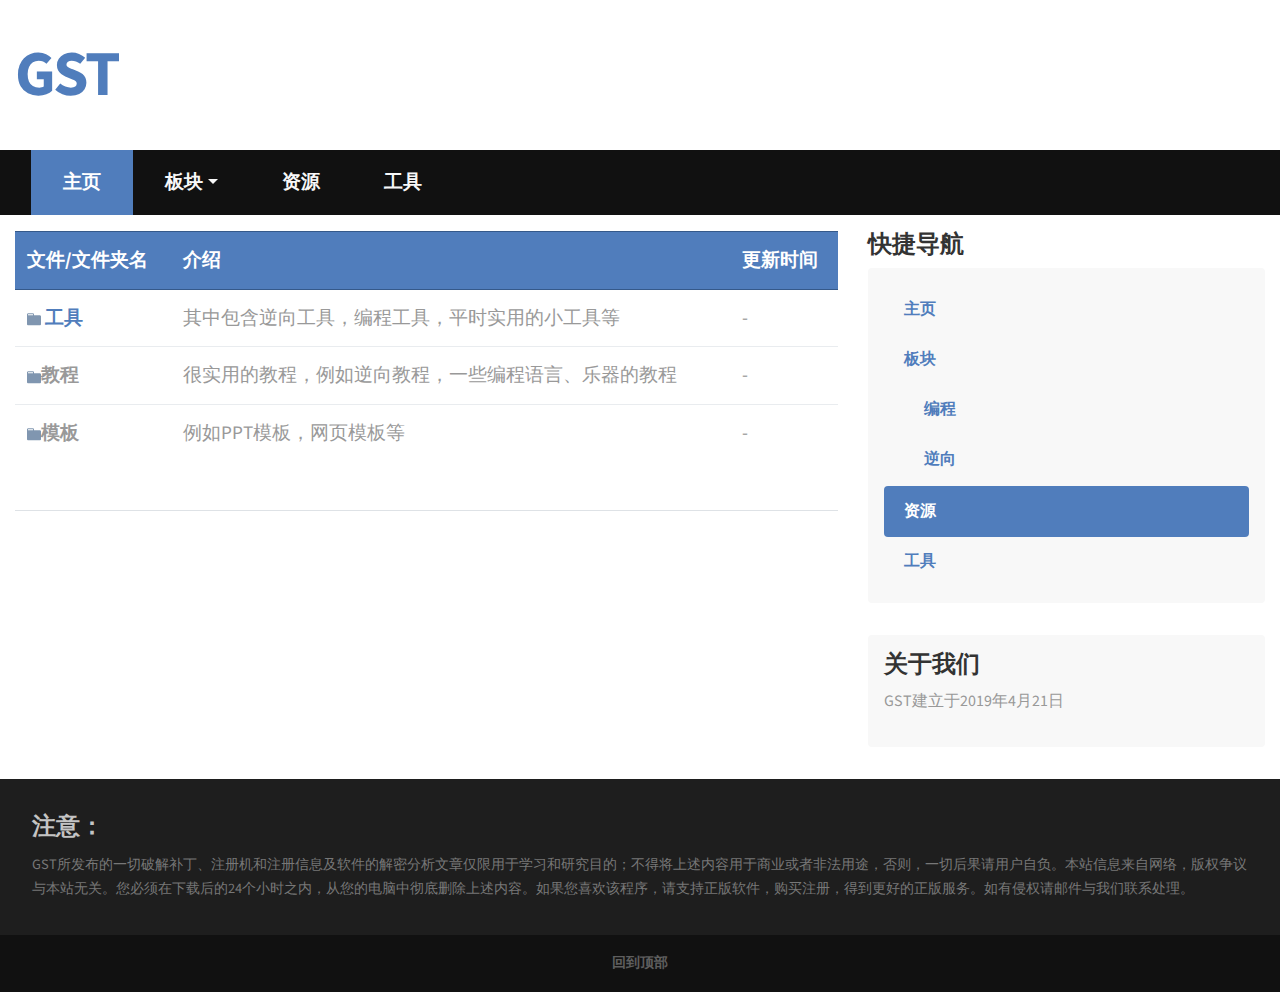
==== commit 715e2456: "Update Article&Down 2019-9-11" ====
--- a/down.html
+++ b/down.html
@@ -52,7 +52,7 @@
                         </li>
 
                         <li class="nav-item dropdown">
-                                    <a class="nav-link dropdown-toggle" data-toggle="dropdown" href="#" role="button" aria-haspopup="true" aria-expanded="false">板块</a>
+                                    <a class="nav-link dropdown-toggle" data-toggle="dropdown" href="plant.html" role="button" aria-haspopup="true" aria-expanded="false">板块</a>
                                     <div class="dropdown-menu navbar-dark bg-primary">
                                           <a class="dropdown-item" href="p-programme.html">编程语言</a>
                                           <a class="dropdown-item" href="p-creak.html">逆向分析</a>
@@ -85,16 +85,29 @@
 
 
                     <article>
-							<div class="col-sm">
-							<h4>最新文章</h4>
-                            <ol>
-                                <li><a href="#"> </a></li>
-                                <li><a href="#"> </a></li>
-                                <li><a href="#"> </a></li>
-                                <li><a href="#"> </a></li>
-                                <li><a href="#"> </a></li>
-                            </ol>
-                        </div>
+					<table class="table">
+                            <tr>
+                                <th>文件/文件夹名</th>
+                                <th>介绍</th>
+                                <th>更新时间</th>
+                            </tr>
+                            <tr>
+                                <td><img src="img/fo.png"  alt="文件夹：" /><STRONG><a href="static/tools.html"> 工具</a></STRONG></td>
+                                <td>其中包含逆向工具，编程工具，平时实用的小工具等</td>
+                                <td>-</td>
+                            </tr>
+                            <tr>
+                                <td><img src="img/fo.png"  alt="文件夹：" /><STRONG>教程</STRONG></td>
+                                <td>很实用的教程，例如逆向教程，一些编程语言、乐器的教程</td>
+                                <td>-</td>
+                            </tr>
+                            <tr>
+                                <td><img src="img/fo.png"  alt="文件夹：" /><STRONG>模板</STRONG></td>
+                                <td>例如PPT模板，网页模板等</td>
+                                <td>-</td>
+                            </tr>
+
+                        </table>
                     </article>
 
 
@@ -107,13 +120,13 @@
                     <div class="sidebar-box">
                         <h4>快捷导航</h4>
                         <div class="list-group list-group-root">
-                            <a class="list-group-item active" href="index.html">主页</a>
+                            <a class="list-group-item" href="index.html">主页</a>
                             <a class="list-group-item" href="plant.html">板块</a>
                             <div class="list-group">
                                 <a class="list-group-item" href="p-programme.html">编程</a>
                                 <a class="list-group-item" href="p-creak.html">逆向</a>
                             </div>
-                            <a class="list-group-item" href="down.html">资源</a>
+                            <a class="list-group-item active" href="down.html">资源</a>
                             <a class="list-group-item" href="tool.html">工具</a>
                         </div>
                     </div>
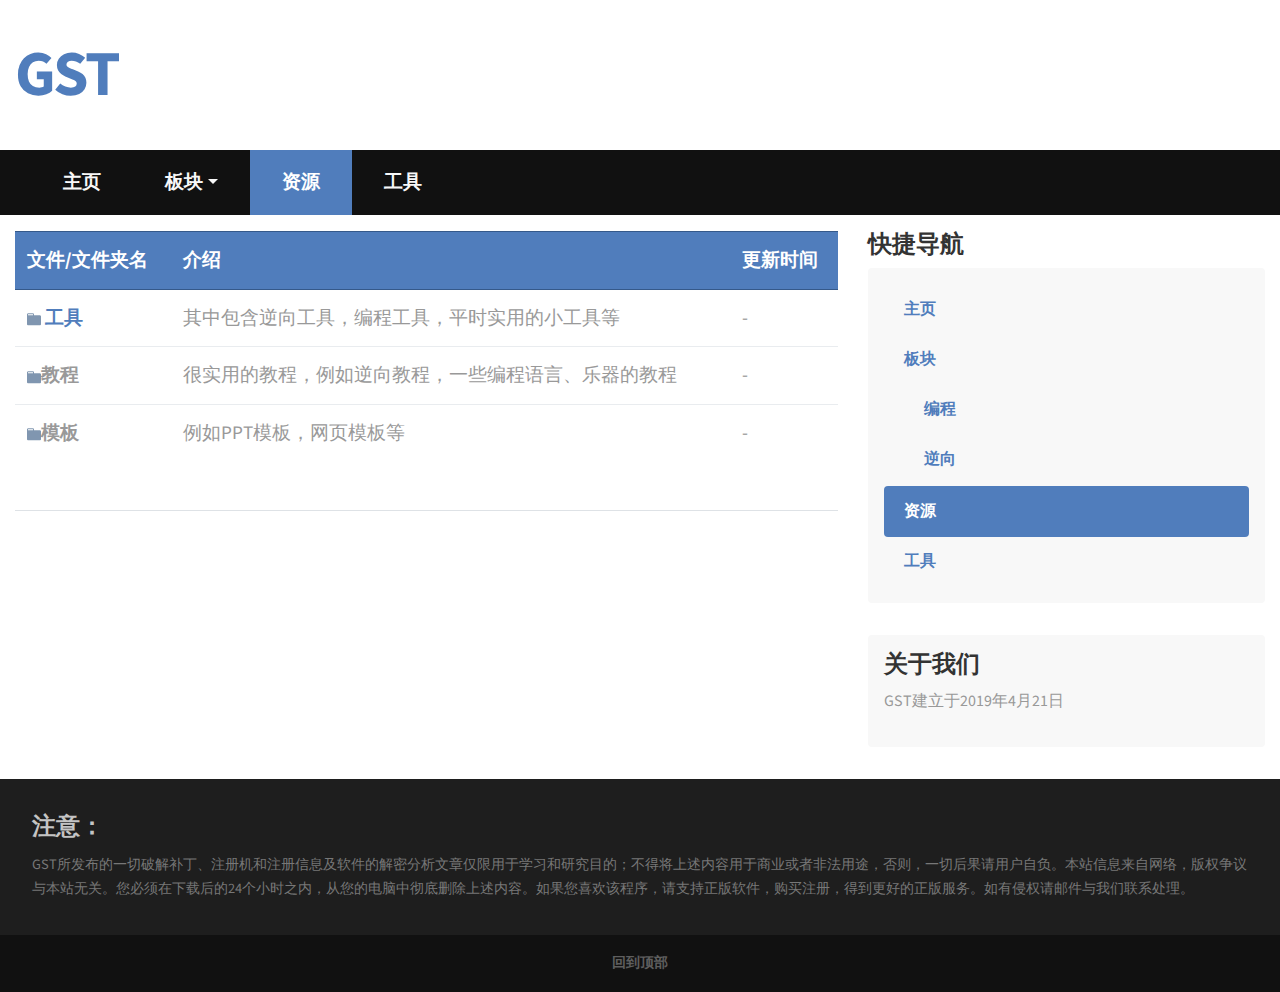
==== commit 32bc5b5a: "Update down.html" ====
--- a/down.html
+++ b/down.html
@@ -47,7 +47,7 @@
                 <!-- Main navigation items -->
                 <div class="collapse navbar-collapse" id="mainNavbar">
                     <ul class="navbar-nav mr-auto">
-                        <li class="nav-item active">
+                        <li class="nav-item">
                                 <a class="nav-link" href="index.html">主页 <span class="sr-only">(current)</span></a>
                         </li>
 
@@ -60,7 +60,7 @@
                         </li>
 
 
-                        <li class="nav-item">
+                        <li class="nav-item active">
                                 <a class="nav-link" href="down.html">资源</a>
                         </li>
 
